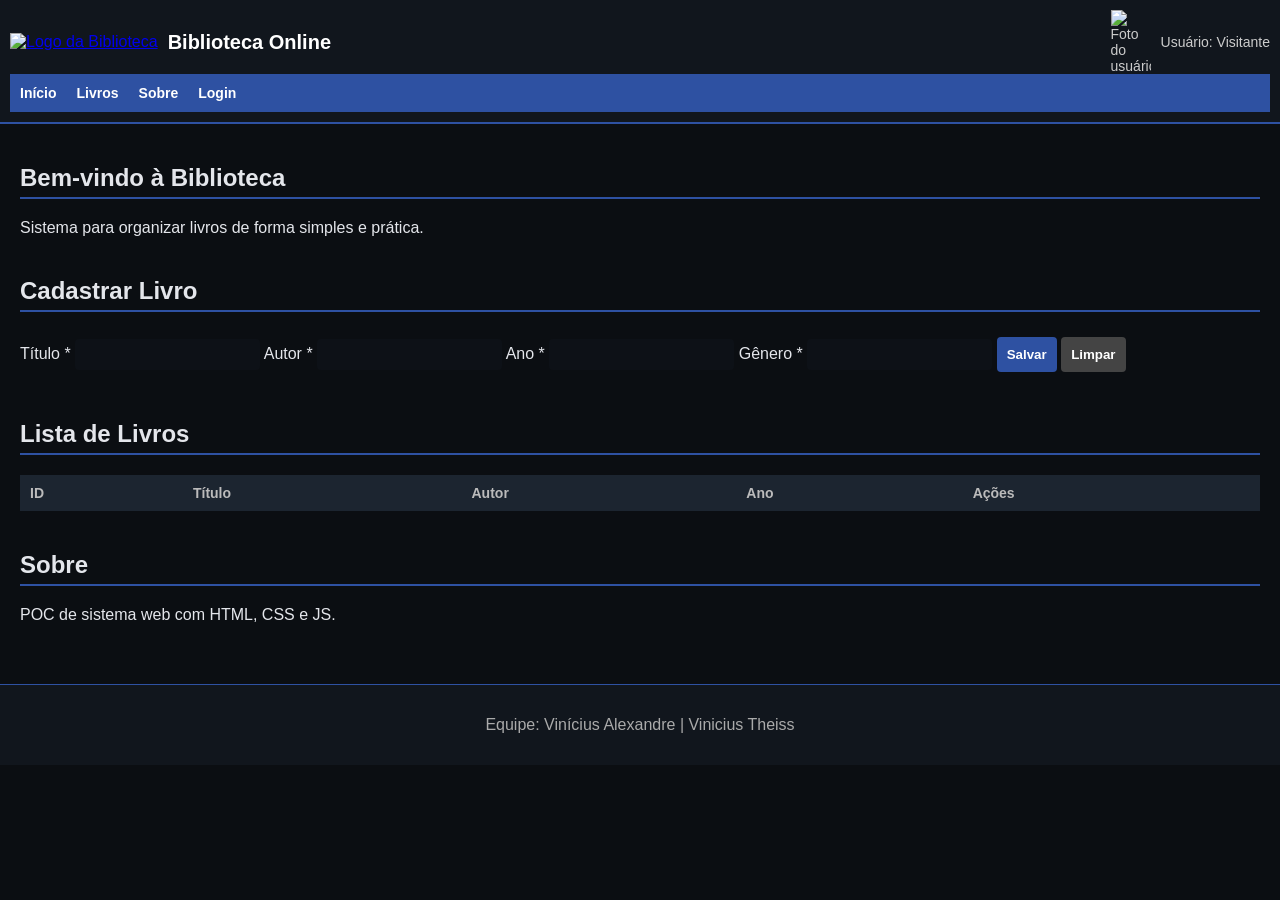
==== index.html @ e041d1b5 "Permanencia de dados do login" ====
<!DOCTYPE html>
<html lang="pt-br">

<head>

<meta charset="UTF-8">
<meta name="viewport" content="width=device-width, initial-scale=1.0">

<title>Biblioteca Online</title>

<link rel="stylesheet" href="style.css">

</head>

<body>

<header id="cabecalho"></header>

<main>

<section id="home">
<h2>Bem-vindo à Biblioteca</h2>
<p>
Sistema para organizar livros de forma simples e prática.
</p>
</section>

<section id="cadastrar">

<h2>Cadastrar Livro</h2>

<form id="formLivro">

<label for="titulo">Título *</label>
<input type="text" id="titulo" required>

<label for="autor">Autor *</label>
<input type="text" id="autor" required>

<label for="ano">Ano *</label>
<input type="number" id="ano" required>

<label for="genero">Gênero *</label>
<input type="text" id="genero" required>

<button type="submit">Salvar</button>
<button type="reset">Limpar</button>

</form>

<p id="mensagemErro"></p>

</section>

<section id="listar">
<h2>Lista de Livros</h2>

<table>
<thead>
<tr>
<th>ID</th>
<th>Título</th>
<th>Autor</th>
<th>Ano</th>
<th>Ações</th>
</tr>
</thead>

<tbody id="tabelaLivros"></tbody>

</table>

</section>

<section id="sobre">
<h2>Sobre</h2>
<p>POC de sistema web com HTML, CSS e JS.</p>
</section>

</main>

<footer>
<p>Equipe: Vinícius Alexandre | Vinicius Theiss</p>
</footer>

<script>

// HEADER
fetch('header.html')
.then(r => r.text())
.then(data => {
    document.getElementById('cabecalho').innerHTML = data;

    // só roda DEPOIS que o header foi inserido
    const usuario = sessionStorage.getItem("usuario");

    if(usuario){
        const spanUsuario = document.querySelector(".usuario span");
        if(spanUsuario){
            spanUsuario.innerText = "Usuário: " + usuario;
        }
    }
});

// CRUD + PERSISTÊNCIA JSON
let livros = JSON.parse(localStorage.getItem("livros")) || [];
let editando = null;

const form = document.getElementById("formLivro");
const tabela = document.getElementById("tabelaLivros");
const erro = document.getElementById("mensagemErro");

// SUBMIT (corrigido)
form.addEventListener("submit", function(e){
e.preventDefault();

let titulo = document.getElementById("titulo").value.trim();
let autor = document.getElementById("autor").value.trim();
let ano = document.getElementById("ano").value.trim();
let genero = document.getElementById("genero").value.trim();

if(!titulo || !autor || !ano || !genero){
erro.innerText = "Preencha todos os campos!";
return;
}

erro.innerText = "";

if(editando !== null){
livros[editando] = {titulo, autor, ano, genero};
editando = null;
}else{
livros.push({titulo, autor, ano, genero});
}

// SALVAR JSON
salvarDados();

form.reset();
renderTabela();
});

// FUNÇÃO DE SALVAR (JSON)
function salvarDados(){
localStorage.setItem("livros", JSON.stringify(livros));
}

// FUNÇÃO DE CARREGAR
function carregarDados(){
livros = JSON.parse(localStorage.getItem("livros")) || [];
}

// RENDERIZAÇÃO
function renderTabela(){
tabela.innerHTML = "";

livros.forEach((livro, index)=>{
let linha = `
<tr>
<td>${index+1}</td>
<td>${livro.titulo}</td>
<td>${livro.autor}</td>
<td>${livro.ano}</td>
<td>
<button onclick="editar(${index})">Editar</button>
<button onclick="excluir(${index})">Excluir</button>
</td>
</tr>
`;
tabela.innerHTML += linha;
});
}

// EDITAR
function editar(index){
let livro = livros[index];

document.getElementById("titulo").value = livro.titulo;
document.getElementById("autor").value = livro.autor;
document.getElementById("ano").value = livro.ano;
document.getElementById("genero").value = livro.genero;

editando = index;
window.location.href = "#cadastrar";
}

// EXCLUIR
function excluir(index){
livros.splice(index,1);
salvarDados();
renderTabela();
}

// CARREGAR AO INICIAR
carregarDados();
renderTabela();

</script>

</body>
</html>
---- style.css ----
body{
font-family: Arial, Helvetica, sans-serif;
margin:0;
background:#0b0e12;
color:#e4e6eb;
}

/* HEADER */
#cabecalho{
background:#11161d;
border-bottom:2px solid #2e51a2;
padding:10px;
}

.topo{
display:flex;
justify-content:space-between;
align-items:center;
}

.logo{
display:flex;
align-items:center;
gap:10px;
}

.logo h1{
font-size:20px;
color:#ffffff;
}

.usuario{
display:flex;
align-items:center;
gap:10px;
font-size:14px;
color:#ccc;
}

/* MENU */
.menu{
list-style:none;
display:flex;
gap:20px;
padding:10px;
margin:0;
background:#2e51a2;
}

.menu li{
position:relative;
}

.menu a{
color:white;
text-decoration:none;
font-weight:bold;
font-size:14px;
}

.menu a:hover{
text-decoration:underline;
}

/* SUBMENU */
.submenu{
display:none;
position:absolute;
background:#1c2530;
list-style:none;
padding:10px;
top:100%;
left:0;
min-width:150px;
}

.submenu li{
margin-bottom:5px;
}

.menu li:hover .submenu{
display:block;
}

/* MAIN */
main{
padding:20px;
}

/* SECTIONS */
section{
margin-bottom:40px;
}

h2{
border-bottom:2px solid #2e51a2;
padding-bottom:5px;
}

FORM 
form{
display:flex;
flex-direction:column;
max-width:300px;
background:#161b22;
padding:20px;
border-radius:8px;
}

form input{
margin-bottom:10px;
padding:8px;
border:none;
border-radius:4px;
background:#0d1117;
color:white;
}

form button{
padding:10px;
margin-top:5px;
border:none;
border-radius:4px;
cursor:pointer;
font-weight:bold;
}

form button[type="submit"]{
background:#2e51a2;
color:white;
}

form button[type="reset"]{
background:#444;
color:white;
}

/* TABELA */
table{
width:100%;
border-collapse:collapse;
margin-top:20px;
background:#11161d;
}

thead{
background:#1c2530;
}

th{
text-align:left;
padding:10px;
color:#bbb;
font-size:14px;
}

td{
padding:12px;
border-bottom:1px solid #222;
}

/* LINHAS */
tbody tr{
transition:0.2s;
}

tbody tr:hover{
background:#1c2530;
}

/* BOTÕES DA TABELA */
td button{
margin-right:5px;
padding:5px 10px;
border:none;
border-radius:4px;
cursor:pointer;
font-size:12px;
}

td button:first-child{
background:#2e51a2;
color:white;
}

td button:last-child{
background:#a22e2e;
color:white;
}

/* ERRO */
#mensagemErro{
color:#ff4d4d;
margin-top:10px;
}

/* FOOTER */
footer{
text-align:center;
padding:15px;
background:#11161d;
border-top:1px solid #2e51a2;
color:#aaa;
}

/* ================= LOGIN ================= */

#telalogin{
display:flex;
flex-direction:column;
align-items:center;
justify-content:center;
height:100vh;
background:#0b0e12;
}

#telalogin form{
background:#161b22;
padding:30px;
border-radius:10px;
width:300px;
box-shadow:0 0 10px rgba(0,0,0,0.5);
}

#telalogin h2{
margin-bottom:20px;
border:none;
}

#telalogin .inputlogin{
width:100%;
padding:10px;
margin-bottom:15px;
background:#0d1117;
border:none;
border-radius:5px;
color:white;
}

#telalogin button{
width:100%;
padding:10px;
margin-top:5px;
background:#2e51a2;
color:white;
border:none;
border-radius:5px;
cursor:pointer;
}

#telalogin a{
color:#58a6ff;
font-size:12px;
text-decoration:none;
}

#telalogin a:hover{
text-decoration:underline;
}

/* CHECKBOX */
#telalogin div{
display:flex;
align-items:center;
gap:5px;
margin-bottom:10px;
}

/* RESPONSIVO */
@media (max-width:768px){

.menu{
flex-direction:column;
}

.topo{
flex-direction:column;
align-items:flex-start;
}

table{
font-size:12px;
}

#telalogin form{
width:90%;
}

}
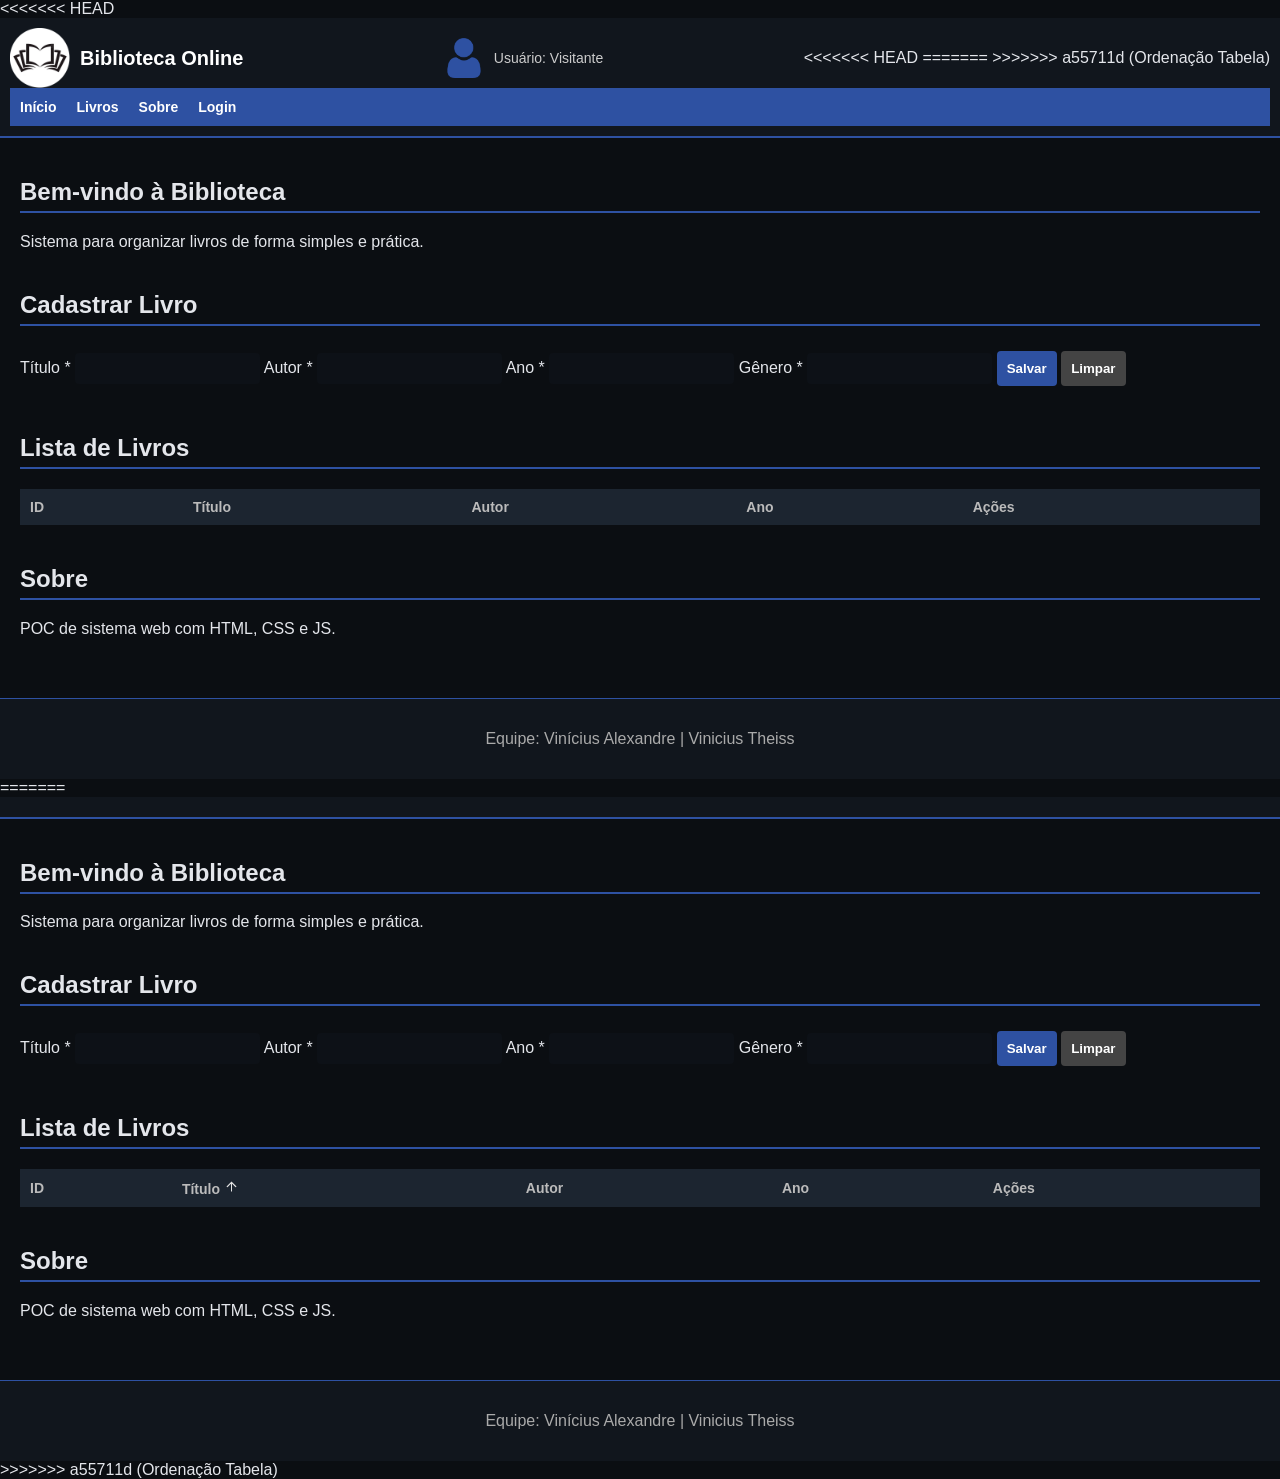
==== commit 73f656d9: "Ordenação" ====
--- a/index.html
+++ b/index.html
@@ -1,3 +1,4 @@
+<<<<<<< HEAD
 <!DOCTYPE html>
 <html lang="pt-br">
 
@@ -198,4 +199,226 @@
 </script>
 
 </body>
+=======
+<!DOCTYPE html>
+<html lang="pt-br">
+
+<head>
+
+<meta charset="UTF-8">
+<meta name="viewport" content="width=device-width, initial-scale=1.0">
+
+<title>Biblioteca Online</title>
+
+<link rel="stylesheet" href="style.css">
+
+</head>
+<script>
+let setaPraCima = true;
+
+function trocarSeta() {
+  const seta = document.getElementById("seta");
+
+  if (setaPraCima) {
+    seta.src = "cima.png";
+  } else {
+    seta.src = "baixo.png";
+  }
+
+  setaPraCima = !setaPraCima;
+}
+
+</script>
+<body>
+
+<header id="cabecalho"></header>
+
+<main>
+
+<section id="home">
+<h2>Bem-vindo à Biblioteca</h2>
+<p>
+Sistema para organizar livros de forma simples e prática.
+</p>
+</section>
+
+<section id="cadastrar">
+
+<h2>Cadastrar Livro</h2>
+
+<form id="formLivro">
+
+<label for="titulo">Título *</label>
+<input type="text" id="titulo" required>
+
+<label for="autor">Autor *</label>
+<input type="text" id="autor" required>
+
+<label for="ano">Ano *</label>
+<input type="number" id="ano" required>
+
+<label for="genero">Gênero *</label>
+<input type="text" id="genero" required>
+
+<button type="submit">Salvar</button>
+<button type="reset">Limpar</button>
+
+</form>
+
+<p id="mensagemErro"></p>
+
+</section>
+
+<section id="listar">
+<h2>Lista de Livros</h2>
+
+<table>
+<thead>
+<tr>
+<th>ID</th>
+<th onclick="trocarSeta()">
+<div class="titulo-header">
+Título
+<img id="seta" src="cima.png" width="15">
+</div>
+</th>
+<th>Autor</th>
+<th>Ano</th>
+<th>Ações</th>
+</tr>
+</thead>
+
+<tbody id="tabelaLivros"></tbody>
+
+</table>
+
+</section>
+
+<section id="sobre">
+<h2>Sobre</h2>
+<p>POC de sistema web com HTML, CSS e JS.</p>
+</section>
+
+</main>
+
+<footer>
+<p>Equipe: Vinícius Alexandre | Vinicius Theiss</p>
+</footer>
+
+<script>
+
+// HEADER
+fetch('header.html')
+.then(r => r.text())
+.then(data => {
+    document.getElementById('cabecalho').innerHTML = data;
+
+    // só roda DEPOIS que o header foi inserido
+    const usuario = sessionStorage.getItem("usuario");
+
+    if(usuario){
+        const spanUsuario = document.querySelector(".usuario span");
+        if(spanUsuario){
+            spanUsuario.innerText = "Usuário: " + usuario;
+        }
+    }
+});
+
+// CRUD + PERSISTÊNCIA JSON
+let livros = JSON.parse(localStorage.getItem("livros")) || [];
+let editando = null;
+
+const form = document.getElementById("formLivro");
+const tabela = document.getElementById("tabelaLivros");
+const erro = document.getElementById("mensagemErro");
+
+// SUBMIT (corrigido)
+form.addEventListener("submit", function(e){
+e.preventDefault();
+
+let titulo = document.getElementById("titulo").value.trim();
+let autor = document.getElementById("autor").value.trim();
+let ano = document.getElementById("ano").value.trim();
+let genero = document.getElementById("genero").value.trim();
+
+if(!titulo || !autor || !ano || !genero){
+erro.innerText = "Preencha todos os campos!";
+return;
+}
+
+erro.innerText = "";
+
+if(editando !== null){
+livros[editando] = {titulo, autor, ano, genero};
+editando = null;
+}else{
+livros.push({titulo, autor, ano, genero});
+}
+
+// SALVAR JSON
+salvarDados();
+
+form.reset();
+renderTabela();
+});
+
+// FUNÇÃO DE SALVAR (JSON)
+function salvarDados(){
+localStorage.setItem("livros", JSON.stringify(livros));
+}
+
+// FUNÇÃO DE CARREGAR
+function carregarDados(){
+livros = JSON.parse(localStorage.getItem("livros")) || [];
+}
+
+// RENDERIZAÇÃO
+function renderTabela(){
+tabela.innerHTML = "";
+
+livros.forEach((livro, index)=>{
+let linha = `
+<tr>
+<td>${index+1}</td>
+<td>${livro.titulo}</td>
+<td>${livro.autor}</td>
+<td>${livro.ano}</td>
+<td>
+<button onclick="editar(${index})">Editar</button>
+<button onclick="excluir(${index})">Excluir</button>
+</td>
+</tr>
+`;
+tabela.innerHTML += linha;
+});
+}
+
+// EDITAR
+function editar(index){
+let livro = livros[index];
+
+document.getElementById("titulo").value = livro.titulo;
+document.getElementById("autor").value = livro.autor;
+document.getElementById("ano").value = livro.ano;
+document.getElementById("genero").value = livro.genero;
+
+editando = index;
+window.location.href = "#cadastrar";
+}
+
+// EXCLUIR
+function excluir(index){
+livros.splice(index,1);
+salvarDados();
+renderTabela();
+}
+
+// CARREGAR AO INICIAR
+carregarDados();
+renderTabela();
+
+</script>
+
+</body>
+>>>>>>> a55711d (Ordenação Tabela)
 </html>
--- a/style.css
+++ b/style.css
@@ -266,7 +266,22 @@
 gap:5px;
 margin-bottom:10px;
 }
-
+<<<<<<< HEAD
+
+=======
+/* Ordenação */
+.titulo-header {
+  display: flex;
+  align-items: center;
+  gap: 5px;
+  cursor: pointer;
+}
+
+.titulo-header img {
+  width: 15px;
+  height: 15px;
+}
+>>>>>>> a55711d (Ordenação Tabela)
 /* RESPONSIVO */
 @media (max-width:768px){
 
--- a/style.css
+++ b/style.css
@@ -266,7 +266,22 @@
 gap:5px;
 margin-bottom:10px;
 }
-
+<<<<<<< HEAD
+
+=======
+/* Ordenação */
+.titulo-header {
+  display: flex;
+  align-items: center;
+  gap: 5px;
+  cursor: pointer;
+}
+
+.titulo-header img {
+  width: 15px;
+  height: 15px;
+}
+>>>>>>> a55711d (Ordenação Tabela)
 /* RESPONSIVO */
 @media (max-width:768px){
 
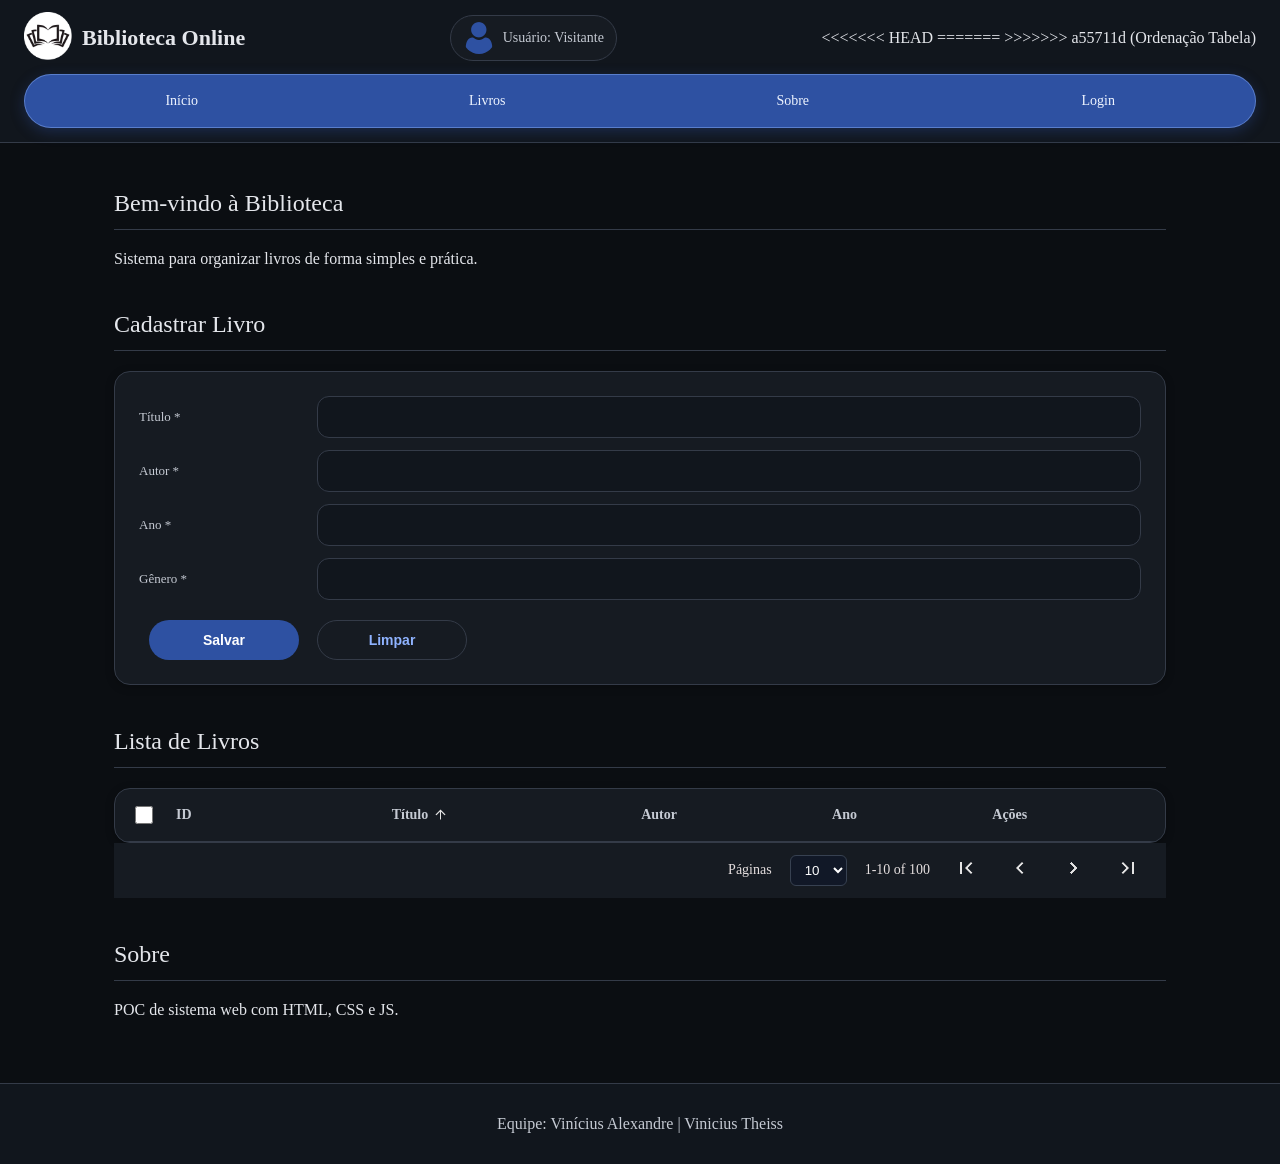
==== commit 7fee6a76: "material design tabela" ====
--- a/index.html
+++ b/index.html
@@ -1,205 +1,3 @@
-<<<<<<< HEAD
-<!DOCTYPE html>
-<html lang="pt-br">
-
-<head>
-
-<meta charset="UTF-8">
-<meta name="viewport" content="width=device-width, initial-scale=1.0">
-
-<title>Biblioteca Online</title>
-
-<link rel="stylesheet" href="style.css">
-
-</head>
-
-<body>
-
-<header id="cabecalho"></header>
-
-<main>
-
-<section id="home">
-<h2>Bem-vindo à Biblioteca</h2>
-<p>
-Sistema para organizar livros de forma simples e prática.
-</p>
-</section>
-
-<section id="cadastrar">
-
-<h2>Cadastrar Livro</h2>
-
-<form id="formLivro">
-
-<label for="titulo">Título *</label>
-<input type="text" id="titulo" required>
-
-<label for="autor">Autor *</label>
-<input type="text" id="autor" required>
-
-<label for="ano">Ano *</label>
-<input type="number" id="ano" required>
-
-<label for="genero">Gênero *</label>
-<input type="text" id="genero" required>
-
-<button type="submit">Salvar</button>
-<button type="reset">Limpar</button>
-
-</form>
-
-<p id="mensagemErro"></p>
-
-</section>
-
-<section id="listar">
-<h2>Lista de Livros</h2>
-
-<table>
-<thead>
-<tr>
-<th>ID</th>
-<th>Título</th>
-<th>Autor</th>
-<th>Ano</th>
-<th>Ações</th>
-</tr>
-</thead>
-
-<tbody id="tabelaLivros"></tbody>
-
-</table>
-
-</section>
-
-<section id="sobre">
-<h2>Sobre</h2>
-<p>POC de sistema web com HTML, CSS e JS.</p>
-</section>
-
-</main>
-
-<footer>
-<p>Equipe: Vinícius Alexandre | Vinicius Theiss</p>
-</footer>
-
-<script>
-
-// HEADER
-fetch('header.html')
-.then(r => r.text())
-.then(data => {
-    document.getElementById('cabecalho').innerHTML = data;
-
-    // só roda DEPOIS que o header foi inserido
-    const usuario = sessionStorage.getItem("usuario");
-
-    if(usuario){
-        const spanUsuario = document.querySelector(".usuario span");
-        if(spanUsuario){
-            spanUsuario.innerText = "Usuário: " + usuario;
-        }
-    }
-});
-
-// CRUD + PERSISTÊNCIA JSON
-let livros = JSON.parse(localStorage.getItem("livros")) || [];
-let editando = null;
-
-const form = document.getElementById("formLivro");
-const tabela = document.getElementById("tabelaLivros");
-const erro = document.getElementById("mensagemErro");
-
-// SUBMIT (corrigido)
-form.addEventListener("submit", function(e){
-e.preventDefault();
-
-let titulo = document.getElementById("titulo").value.trim();
-let autor = document.getElementById("autor").value.trim();
-let ano = document.getElementById("ano").value.trim();
-let genero = document.getElementById("genero").value.trim();
-
-if(!titulo || !autor || !ano || !genero){
-erro.innerText = "Preencha todos os campos!";
-return;
-}
-
-erro.innerText = "";
-
-if(editando !== null){
-livros[editando] = {titulo, autor, ano, genero};
-editando = null;
-}else{
-livros.push({titulo, autor, ano, genero});
-}
-
-// SALVAR JSON
-salvarDados();
-
-form.reset();
-renderTabela();
-});
-
-// FUNÇÃO DE SALVAR (JSON)
-function salvarDados(){
-localStorage.setItem("livros", JSON.stringify(livros));
-}
-
-// FUNÇÃO DE CARREGAR
-function carregarDados(){
-livros = JSON.parse(localStorage.getItem("livros")) || [];
-}
-
-// RENDERIZAÇÃO
-function renderTabela(){
-tabela.innerHTML = "";
-
-livros.forEach((livro, index)=>{
-let linha = `
-<tr>
-<td>${index+1}</td>
-<td>${livro.titulo}</td>
-<td>${livro.autor}</td>
-<td>${livro.ano}</td>
-<td>
-<button onclick="editar(${index})">Editar</button>
-<button onclick="excluir(${index})">Excluir</button>
-</td>
-</tr>
-`;
-tabela.innerHTML += linha;
-});
-}
-
-// EDITAR
-function editar(index){
-let livro = livros[index];
-
-document.getElementById("titulo").value = livro.titulo;
-document.getElementById("autor").value = livro.autor;
-document.getElementById("ano").value = livro.ano;
-document.getElementById("genero").value = livro.genero;
-
-editando = index;
-window.location.href = "#cadastrar";
-}
-
-// EXCLUIR
-function excluir(index){
-livros.splice(index,1);
-salvarDados();
-renderTabela();
-}
-
-// CARREGAR AO INICIAR
-carregarDados();
-renderTabela();
-
-</script>
-
-</body>
-=======
 <!DOCTYPE html>
 <html lang="pt-br">
 
@@ -275,7 +73,10 @@
 <table>
 <thead>
 <tr>
-<th>ID</th>
+<th class="coluna-id">
+  <input type="checkbox">
+  ID
+</th>
 <th onclick="trocarSeta()">
 <div class="titulo-header">
 Título
@@ -288,10 +89,26 @@
 </tr>
 </thead>
 
+
 <tbody id="tabelaLivros"></tbody>
 
 </table>
-
+<div class="paginacao">
+  <span>Páginas</span>
+
+  <select>
+    <option>10</option>
+    <option>25</option>
+    <option>75</option>
+  </select>
+
+  <span>1-10 of 100</span>
+
+  <button> <img id="flecha" src= "voltar.png" alt="Voltar"> </button>
+  <button><img id="flecha" src= "voltarflecha.png" alt="voltar flecha"> </button>
+  <button><img id="flecha" src= "avancarflecha.png" alt="avancar flecha"> </button>
+  <button><img id="imagen" src= "avancar.png" alt="Avançar"> </button>
+</div>
 </section>
 
 <section id="sobre">
@@ -379,7 +196,10 @@
 livros.forEach((livro, index)=>{
 let linha = `
 <tr>
-<td>${index+1}</td>
+  <td class="coluna-id">
+  <input type="checkbox" class="checkbox-livro">
+  ${index+1}
+</td>
 <td>${livro.titulo}</td>
 <td>${livro.autor}</td>
 <td>${livro.ano}</td>
@@ -420,5 +240,4 @@
 </script>
 
 </body>
->>>>>>> a55711d (Ordenação Tabela)
 </html>
--- a/style.css
+++ b/style.css
@@ -1,22 +1,41 @@
+
+:root{
+--fundo:#0b0e12;
+--surface:#11161d;
+--surface-container:#161b22;
+--surface-container-igh:#1f2530;
+--outline:#343b48;
+--primary:#8fb3ff;
+--primary-container:#2e51a2;
+--on-surface:#e4e6eb;
+--on-surface-variant:#c5cad3;
+--active-pill:#3d4658;
+--danger:#d85f5f;
+}
+
+*{
+box-sizing:border-box;
+}
 
 body{
-font-family: Arial, Helvetica, sans-serif;
 margin:0;
-background:#0b0e12;
-color:#e4e6eb;
+background:var(--fundo);
+color:var(--on-surface);
 }
 
 /* HEADER */
 #cabecalho{
-background:#11161d;
-border-bottom:2px solid #2e51a2;
-padding:10px;
+background:var(--surface);
+border-bottom:1px solid var(--outline);
+padding:10px 24px 14px;
 }
 
 .topo{
 display:flex;
 justify-content:space-between;
 align-items:center;
+min-height:56px;
+gap:16px;
 }
 
 .logo{
@@ -25,58 +44,118 @@
 gap:10px;
 }
 
+.logo img{
+width:48px;
+height:48px;
+object-fit:contain;
+}
+
 .logo h1{
-font-size:20px;
-color:#ffffff;
+font-size:22px;
+line-height:1.2;
+color:var(--on-surface);
+margin:0;
+font-weight:700;
 }
 
 .usuario{
 display:flex;
 align-items:center;
-gap:10px;
+gap:8px;
 font-size:14px;
-color:#ccc;
+color:var(--on-surface-variant);
+background:var(--surface-container);
+border:1px solid var(--outline);
+padding:6px 12px;
+border-radius:999px;
+}
+
+.usuario img{
+width:32px;
+height:32px;
+border-radius:50%;
+object-fit:cover;
 }
 
 /* MENU */
+nav{
+display:flex;
+justify-content:center;
+margin-top:8px;
+width:100%;
+}
+
 .menu{
 list-style:none;
 display:flex;
-gap:20px;
-padding:10px;
+gap:4px;
+padding:6px;
 margin:0;
-background:#2e51a2;
-}
-
-.menu li{
+background:var(--primary-container);
+border-radius:999px;
+width:100%;
+max-width:100%;
+border:1px solid rgba(143,179,255,0.45);
+box-shadow:0 4px 14px rgba(46,81,162,0.35);
+}
+
+.menu > li{
 position:relative;
+flex:1;
 }
 
 .menu a{
-color:white;
+color:#eef4ff;
 text-decoration:none;
-font-weight:bold;
+font-weight:500;
 font-size:14px;
+line-height:20px;
+display:flex;
+align-items:center;
+justify-content:center;
+gap:8px;
+min-height:40px;
+padding:10px 18px;
+border-radius:999px;
+transition:0.2s;
+width:100%;
 }
 
 .menu a:hover{
-text-decoration:underline;
-}
+background:rgba(255,255,255,0.14);
+color:#ffffff;
+text-decoration:none;
+}
+
+.menu a.ativo{
+background:rgba(255,255,255,0.22);
+color:#ffffff;
+box-shadow:inset 0 0 0 1px rgba(255,255,255,0.16);
+}
+
 
 /* SUBMENU */
 .submenu{
 display:none;
 position:absolute;
-background:#1c2530;
+background:var(--surface-container-high);
 list-style:none;
-padding:10px;
-top:100%;
+padding:8px;
+top:calc(100% + 8px);
 left:0;
-min-width:150px;
+min-width:190px;
+border-radius:12px;
+z-index:2;
+border:1px solid var(--outline);
+box-shadow:0 8px 24px rgba(0,0,0,0.35);
 }
 
 .submenu li{
-margin-bottom:5px;
+margin-bottom:2px;
+}
+
+.submenu li:last-child{
+margin-bottom:0;
 }
 
 .menu li:hover .submenu{
@@ -85,7 +164,9 @@
 
 /* MAIN */
 main{
-padding:20px;
+padding:24px;
+max-width:1100px;
+margin:0 auto;
 }
 
 /* SECTIONS */
@@ -94,104 +175,185 @@
 }
 
 h2{
-border-bottom:2px solid #2e51a2;
-padding-bottom:5px;
-}
-
-FORM 
+border-bottom:1px solid var(--outline);
+padding-bottom:10px;
+font-size:24px;
+line-height:32px;
+font-weight:500;
+color:var(--on-surface);
+}
+
+/* FORM */
 form{
 display:flex;
 flex-direction:column;
-max-width:300px;
-background:#161b22;
-padding:20px;
-border-radius:8px;
+max-width:420px;
+background:var(--surface-container);
+padding:24px;
+border-radius:16px;
+border:1px solid var(--outline);
+box-shadow:0 2px 8px rgba(0,0,0,0.25);
+gap:6px;
+}
+
+form label{
+font-size:13px;
+font-weight:500;
+color:var(--on-surface-variant);
+margin-top:6px;
 }
 
 form input{
 margin-bottom:10px;
-padding:8px;
+padding:12px 14px;
+border:1px solid var(--outline);
+border-radius:12px;
+background:var(--surface);
+color:var(--on-surface);
+font-size:14px;
+outline:none;
+transition:0.2s;
+}
+
+form input:focus{
+border-color:var(--primary);
+box-shadow:0 0 0 2px rgba(143,179,255,0.18);
+}
+
+form button{
+padding:10px 20px;
+margin-top:8px;
 border:none;
-border-radius:4px;
-background:#0d1117;
+border-radius:999px;
+cursor:pointer;
+font-weight:700;
+font-size:14px;
+min-height:40px;
+transition:0.2s;
+}
+
+form button[type="submit"]{
+background:var(--primary-container);
 color:white;
 }
 
-form button{
-padding:10px;
-margin-top:5px;
-border:none;
-border-radius:4px;
-cursor:pointer;
-font-weight:bold;
-}
-
-form button[type="submit"]{
-background:#2e51a2;
-color:white;
-}
-
 form button[type="reset"]{
-background:#444;
-color:white;
+background:transparent;
+color:var(--primary);
+border:1px solid var(--outline);
+}
+
+form button:hover{
+filter:brightness(1.12);
+}
+
+#formLivro{
+display:grid;
+grid-template-columns:160px 1fr;
+align-items:center;
+column-gap:18px;
+row-gap:12px;
+width:100%;
+max-width:none;
+}
+
+#formLivro label{
+margin-top:0;
+}
+
+#formLivro input{
+margin-bottom:0;
+}
+
+#formLivro button[type="submit"]{
+grid-column:1;
+justify-self:end;
+width:150px;
+}
+
+#formLivro button[type="reset"]{
+grid-column:2;
+justify-self:start;
+width:150px;
 }
 
 /* TABELA */
 table{
 width:100%;
-border-collapse:collapse;
+border-collapse:separate;
+border-spacing:0;
 margin-top:20px;
-background:#11161d;
+background:var(--surface-container);
+border:1px solid var(--outline);
+border-radius:16px;
+overflow:hidden;
+box-shadow:0 2px 8px rgba(0,0,0,0.25);
 }
 
 thead{
-background:#1c2530;
+background:var(--surface-container-high);
 }
 
 th{
 text-align:left;
-padding:10px;
-color:#bbb;
+padding:14px 16px;
+color:var(--on-surface-variant);
 font-size:14px;
+font-weight:700;
+border-bottom:1px solid var(--outline);
 }
 
 td{
-padding:12px;
-border-bottom:1px solid #222;
+padding:14px 16px;
+border-bottom:1px solid var(--outline);
+color:var(--on-surface);
+font-size:14px;
+vertical-align:middle;
+}
+
+tbody tr:last-child td{
+border-bottom:none;
 }
 
 /* LINHAS */
 tbody tr{
-transition:0.2s;
+transition:background 0.2s;
 }
 
 tbody tr:hover{
-background:#1c2530;
+background:var(--surface-container-high);
 }
 
 /* BOTÕES DA TABELA */
 td button{
 margin-right:5px;
-padding:5px 10px;
+padding:8px 14px;
 border:none;
-border-radius:4px;
+border-radius:999px;
 cursor:pointer;
 font-size:12px;
+font-weight:700;
+transition:0.2s;
 }
 
 td button:first-child{
-background:#2e51a2;
+background:var(--primary-container);
 color:white;
 }
 
 td button:last-child{
-background:#a22e2e;
-color:white;
+background:transparent;
+color:var(--danger);
+border:1px solid rgba(216,95,95,0.55);
+}
+
+td button:hover{
+filter:brightness(1.12);
 }
 
 /* ERRO */
 #mensagemErro{
-color:#ff4d4d;
+color:#ffb4ab;
 margin-top:10px;
 }
 
@@ -199,9 +361,9 @@
 footer{
 text-align:center;
 padding:15px;
-background:#11161d;
-border-top:1px solid #2e51a2;
-color:#aaa;
+background:var(--surface);
+border-top:1px solid var(--outline);
+color:var(--on-surface-variant);
 }
 
 /* ================= LOGIN ================= */
@@ -212,15 +374,15 @@
 align-items:center;
 justify-content:center;
 height:100vh;
-background:#0b0e12;
+background:var(--fundo);
 }
 
 #telalogin form{
-background:#161b22;
+background:var(--surface-container);
 padding:30px;
-border-radius:10px;
+border-radius:16px;
 width:300px;
-box-shadow:0 0 10px rgba(0,0,0,0.5);
+box-shadow:0 2px 8px rgba(0,0,0,0.25);
 }
 
 #telalogin h2{
@@ -232,25 +394,25 @@
 width:100%;
 padding:10px;
 margin-bottom:15px;
-background:#0d1117;
-border:none;
-border-radius:5px;
-color:white;
+background:var(--surface);
+border:1px solid var(--outline);
+border-radius:12px;
+color:var(--on-surface);
 }
 
 #telalogin button{
 width:100%;
 padding:10px;
 margin-top:5px;
-background:#2e51a2;
-color:white;
+background:var(--primary-container);
+color:var(--surface-container-high);
 border:none;
-border-radius:5px;
+border-radius:999px;
 cursor:pointer;
 }
 
 #telalogin a{
-color:#58a6ff;
+color:var(--primary);
 font-size:12px;
 text-decoration:none;
 }
@@ -266,9 +428,6 @@
 gap:5px;
 margin-bottom:10px;
 }
-<<<<<<< HEAD
-
-=======
 /* Ordenação */
 .titulo-header {
   display: flex;
@@ -281,12 +440,74 @@
   width: 15px;
   height: 15px;
 }
->>>>>>> a55711d (Ordenação Tabela)
+/* Paginação */
+.paginacao {
+  display: flex;
+  justify-content: flex-end;
+  align-items: center;
+  gap: 18px;
+  padding: 12px 20px;
+  background:var(--surface-container);
+  color: #e5dfdf;
+  font-size: 14px;
+}
+
+.paginacao select {
+  background-color: #111827;
+  color: white;
+  border: 1px solid #374151;
+  padding: 6px 10px;
+  border-radius: 6px;
+}
+.paginacao select:focus {
+  outline: none;
+}
+
+.paginacao button {
+  border: none;
+  background: transparent;
+  font-size: 18px;
+  cursor: pointer;
+  color: #333;
+}
+
+.paginacao button:hover {
+  color: #2f55aa;
+}
+
+/* Checkbox */
+.checkbox-livro {
+  width: 18px;
+  height: 18px;
+  accent-color: #3b82f6;
+  cursor: pointer;
+}
+.coluna-id{
+display:flex;
+align-items:center;
+gap:20px;
+}
+input[type="checkbox"]{
+width:18px;
+height:18px;
+cursor:pointer;
+accent-color:#3b82f6;
+}
 /* RESPONSIVO */
 @media (max-width:768px){
 
 .menu{
 flex-direction:column;
+width:100%;
+border-radius:24px;
+}
+
+nav{
+width:100%;
+}
+
+.menu a{
+width:100%;
 }
 
 .topo{
@@ -298,6 +519,17 @@
 font-size:12px;
 }
 
+#formLivro{
+grid-template-columns:1fr;
+}
+
+#formLivro button[type="submit"],
+#formLivro button[type="reset"]{
+grid-column:auto;
+justify-self:stretch;
+width:100%;
+}
+
 #telalogin form{
 width:90%;
 }
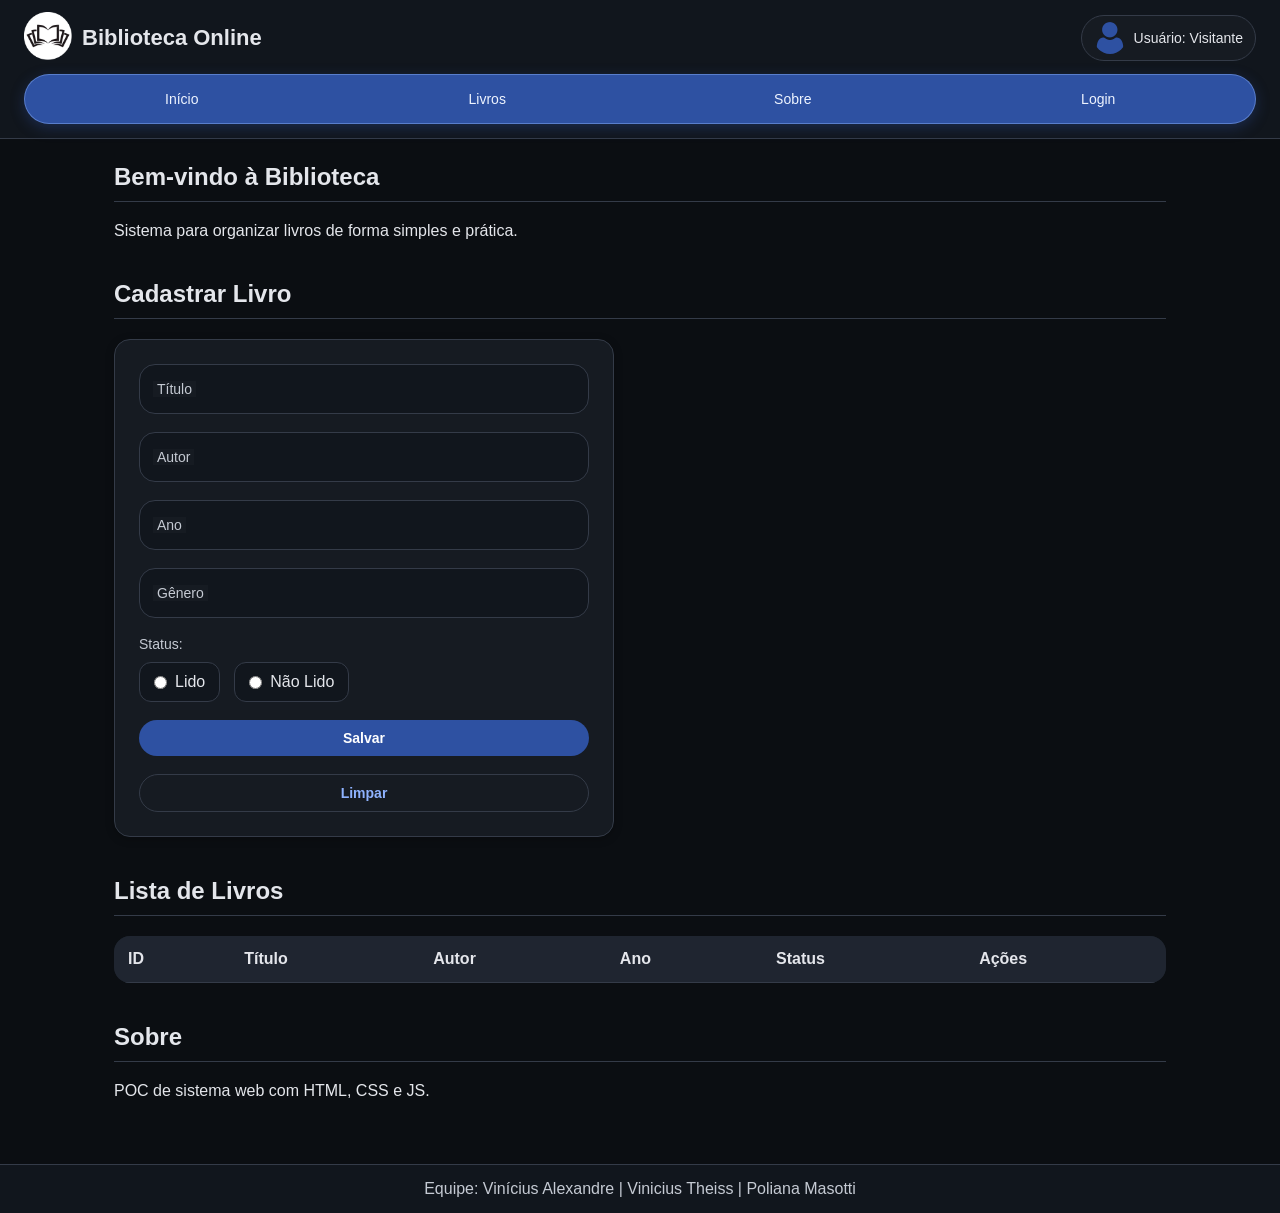
==== commit 5f35d2e8: "mudanças forms" ====
--- a/index.html
+++ b/index.html
@@ -11,22 +11,7 @@
 <link rel="stylesheet" href="style.css">
 
 </head>
-<script>
-let setaPraCima = true;
-
-function trocarSeta() {
-  const seta = document.getElementById("seta");
-
-  if (setaPraCima) {
-    seta.src = "cima.png";
-  } else {
-    seta.src = "baixo.png";
-  }
-
-  setaPraCima = !setaPraCima;
-}
-
-</script>
+
 <body>
 
 <header id="cabecalho"></header>
@@ -34,10 +19,13 @@
 <main>
 
 <section id="home">
+
 <h2>Bem-vindo à Biblioteca</h2>
+
 <p>
 Sistema para organizar livros de forma simples e prática.
 </p>
+
 </section>
 
 <section id="cadastrar">
@@ -46,20 +34,121 @@
 
 <form id="formLivro">
 
-<label for="titulo">Título *</label>
-<input type="text" id="titulo" required>
-
-<label for="autor">Autor *</label>
-<input type="text" id="autor" required>
-
-<label for="ano">Ano *</label>
-<input type="number" id="ano" required>
-
-<label for="genero">Gênero *</label>
-<input type="text" id="genero" required>
-
-<button type="submit">Salvar</button>
-<button type="reset">Limpar</button>
+<!-- TÍTULO -->
+
+<div class="textfield">
+
+<input
+type="text"
+id="titulo"
+required
+placeholder=" "
+>
+
+<label for="titulo">
+Título
+</label>
+
+</div>
+
+<!-- AUTOR -->
+
+<div class="textfield">
+
+<input
+type="text"
+id="autor"
+required
+placeholder=" "
+>
+
+<label for="autor">
+Autor
+</label>
+
+</div>
+
+<!-- ANO -->
+
+<div class="textfield">
+
+<input
+type="number"
+id="ano"
+required
+placeholder=" "
+>
+
+<label for="ano">
+Ano
+</label>
+
+</div>
+
+<!-- GÊNERO -->
+
+<div class="textfield">
+
+<input
+type="text"
+id="genero"
+required
+placeholder=" "
+>
+
+<label for="genero">
+Gênero
+</label>
+
+</div>
+
+<!-- STATUS -->
+
+<div class="status-container">
+
+<label class="status-label">
+Status:
+</label>
+
+<div class="radio-group">
+
+<label class="radio-option">
+
+<input
+type="radio"
+name="status"
+value="Lido"
+required
+>
+
+<span>Lido</span>
+
+</label>
+
+<label class="radio-option">
+
+<input
+type="radio"
+name="status"
+value="Não Lido"
+required
+>
+
+<span>Não Lido</span>
+
+</label>
+
+</div>
+
+</div>
+
+<button type="submit">
+Salvar
+</button>
+
+<button type="reset">
+Limpar
+</button>
 
 </form>
 
@@ -68,173 +157,263 @@
 </section>
 
 <section id="listar">
+
 <h2>Lista de Livros</h2>
 
 <table>
+
 <thead>
+
 <tr>
-<th class="coluna-id">
-  <input type="checkbox">
-  ID
-</th>
-<th onclick="trocarSeta()">
-<div class="titulo-header">
-Título
-<img id="seta" src="cima.png" width="15">
-</div>
-</th>
+
+<th>ID</th>
+<th>Título</th>
 <th>Autor</th>
 <th>Ano</th>
+<th>Status</th>
 <th>Ações</th>
+
 </tr>
+
 </thead>
 
-
 <tbody id="tabelaLivros"></tbody>
 
 </table>
-<div class="paginacao">
-  <span>Páginas</span>
-
-  <select>
-    <option>10</option>
-    <option>25</option>
-    <option>75</option>
-  </select>
-
-  <span>1-10 of 100</span>
-
-  <button> <img id="flecha" src= "voltar.png" alt="Voltar"> </button>
-  <button><img id="flecha" src= "voltarflecha.png" alt="voltar flecha"> </button>
-  <button><img id="flecha" src= "avancarflecha.png" alt="avancar flecha"> </button>
-  <button><img id="imagen" src= "avancar.png" alt="Avançar"> </button>
-</div>
+
 </section>
 
 <section id="sobre">
+
 <h2>Sobre</h2>
-<p>POC de sistema web com HTML, CSS e JS.</p>
+
+<p>
+POC de sistema web com HTML, CSS e JS.
+</p>
+
 </section>
 
 </main>
 
 <footer>
-<p>Equipe: Vinícius Alexandre | Vinicius Theiss</p>
+
+<p>
+Equipe: Vinícius Alexandre | Vinicius Theiss | Poliana Masotti
+</p>
+
 </footer>
 
 <script>
 
 // HEADER
+
 fetch('header.html')
+
 .then(r => r.text())
+
 .then(data => {
-    document.getElementById('cabecalho').innerHTML = data;
-
-    // só roda DEPOIS que o header foi inserido
-    const usuario = sessionStorage.getItem("usuario");
-
-    if(usuario){
-        const spanUsuario = document.querySelector(".usuario span");
-        if(spanUsuario){
-            spanUsuario.innerText = "Usuário: " + usuario;
-        }
-    }
+
+document.getElementById('cabecalho').innerHTML = data;
+
+const usuario = sessionStorage.getItem("usuario");
+
+if(usuario){
+
+const spanUsuario = document.querySelector(".usuario span");
+
+if(spanUsuario){
+
+spanUsuario.innerText = "Usuário: " + usuario;
+
+}
+
+}
+
 });
 
-// CRUD + PERSISTÊNCIA JSON
+// CRUD
+
 let livros = JSON.parse(localStorage.getItem("livros")) || [];
+
 let editando = null;
 
 const form = document.getElementById("formLivro");
+
 const tabela = document.getElementById("tabelaLivros");
+
 const erro = document.getElementById("mensagemErro");
 
-// SUBMIT (corrigido)
+// SUBMIT
+
 form.addEventListener("submit", function(e){
+
 e.preventDefault();
 
 let titulo = document.getElementById("titulo").value.trim();
+
 let autor = document.getElementById("autor").value.trim();
+
 let ano = document.getElementById("ano").value.trim();
+
 let genero = document.getElementById("genero").value.trim();
 
-if(!titulo || !autor || !ano || !genero){
+let status = document.querySelector(
+'input[name="status"]:checked'
+)?.value;
+
+if(!titulo || !autor || !ano || !genero || !status){
+
 erro.innerText = "Preencha todos os campos!";
+
 return;
+
 }
 
 erro.innerText = "";
 
 if(editando !== null){
-livros[editando] = {titulo, autor, ano, genero};
+
+livros[editando] = {
+
+titulo,
+autor,
+ano,
+genero,
+status
+
+};
+
 editando = null;
+
 }else{
-livros.push({titulo, autor, ano, genero});
-}
+
+livros.push({
+
+titulo,
+autor,
+ano,
+genero,
+status
+
+});
+
+}
+
+// SALVAR
+
+salvarDados();
+
+form.reset();
+
+renderTabela();
+
+});
 
 // SALVAR JSON
+
+function salvarDados(){
+
+localStorage.setItem(
+"livros",
+JSON.stringify(livros)
+);
+
+}
+
+// CARREGAR
+
+function carregarDados(){
+
+livros = JSON.parse(
+localStorage.getItem("livros")
+) || [];
+
+}
+
+// RENDER
+
+function renderTabela(){
+
+tabela.innerHTML = "";
+
+livros.forEach((livro, index)=>{
+
+let linha = `
+
+<tr>
+
+<td>${index+1}</td>
+
+<td>${livro.titulo}</td>
+
+<td>${livro.autor}</td>
+
+<td>${livro.ano}</td>
+
+<td>${livro.status}</td>
+
+<td>
+
+<button onclick="editar(${index})">
+Editar
+</button>
+
+<button onclick="excluir(${index})">
+Excluir
+</button>
+
+</td>
+
+</tr>
+
+`;
+
+tabela.innerHTML += linha;
+
+});
+
+}
+
+// EDITAR
+
+function editar(index){
+
+let livro = livros[index];
+
+document.getElementById("titulo").value = livro.titulo;
+
+document.getElementById("autor").value = livro.autor;
+
+document.getElementById("ano").value = livro.ano;
+
+document.getElementById("genero").value = livro.genero;
+
+document.querySelector(
+`input[name="status"][value="${livro.status}"]`
+).checked = true;
+
+editando = index;
+
+window.location.href = "#cadastrar";
+
+}
+
+// EXCLUIR
+
+function excluir(index){
+
+livros.splice(index,1);
+
 salvarDados();
 
-form.reset();
 renderTabela();
-});
-
-// FUNÇÃO DE SALVAR (JSON)
-function salvarDados(){
-localStorage.setItem("livros", JSON.stringify(livros));
-}
-
-// FUNÇÃO DE CARREGAR
-function carregarDados(){
-livros = JSON.parse(localStorage.getItem("livros")) || [];
-}
-
-// RENDERIZAÇÃO
-function renderTabela(){
-tabela.innerHTML = "";
-
-livros.forEach((livro, index)=>{
-let linha = `
-<tr>
-  <td class="coluna-id">
-  <input type="checkbox" class="checkbox-livro">
-  ${index+1}
-</td>
-<td>${livro.titulo}</td>
-<td>${livro.autor}</td>
-<td>${livro.ano}</td>
-<td>
-<button onclick="editar(${index})">Editar</button>
-<button onclick="excluir(${index})">Excluir</button>
-</td>
-</tr>
-`;
-tabela.innerHTML += linha;
-});
-}
-
-// EDITAR
-function editar(index){
-let livro = livros[index];
-
-document.getElementById("titulo").value = livro.titulo;
-document.getElementById("autor").value = livro.autor;
-document.getElementById("ano").value = livro.ano;
-document.getElementById("genero").value = livro.genero;
-
-editando = index;
-window.location.href = "#cadastrar";
-}
-
-// EXCLUIR
-function excluir(index){
-livros.splice(index,1);
-salvarDados();
-renderTabela();
-}
-
-// CARREGAR AO INICIAR
+
+}
+
+// INICIAR
+
 carregarDados();
+
 renderTabela();
 
 </script>
--- a/style.css
+++ b/style.css
@@ -1,9 +1,9 @@
-
 :root{
+
 --fundo:#0b0e12;
 --surface:#11161d;
 --surface-container:#161b22;
---surface-container-igh:#1f2530;
+--surface-container-high:#1f2530;
 --outline:#343b48;
 --primary:#8fb3ff;
 --primary-container:#2e51a2;
@@ -11,19 +11,23 @@
 --on-surface-variant:#c5cad3;
 --active-pill:#3d4658;
 --danger:#d85f5f;
+
 }
 
 *{
+margin:0;
+padding:0;
 box-sizing:border-box;
 }
 
 body{
-margin:0;
 background:var(--fundo);
 color:var(--on-surface);
+font-family:Arial, Helvetica, sans-serif;
 }
 
 /* HEADER */
+
 #cabecalho{
 background:var(--surface);
 border-bottom:1px solid var(--outline);
@@ -53,8 +57,6 @@
 .logo h1{
 font-size:22px;
 line-height:1.2;
-color:var(--on-surface);
-margin:0;
 font-weight:700;
 }
 
@@ -63,7 +65,6 @@
 align-items:center;
 gap:8px;
 font-size:14px;
-color:var(--on-surface-variant);
 background:var(--surface-container);
 border:1px solid var(--outline);
 padding:6px 12px;
@@ -78,6 +79,7 @@
 }
 
 /* MENU */
+
 nav{
 display:flex;
 justify-content:center;
@@ -90,11 +92,9 @@
 display:flex;
 gap:4px;
 padding:6px;
-margin:0;
 background:var(--primary-container);
 border-radius:999px;
 width:100%;
-max-width:100%;
 border:1px solid rgba(143,179,255,0.45);
 box-shadow:0 4px 14px rgba(46,81,162,0.35);
 }
@@ -109,67 +109,110 @@
 text-decoration:none;
 font-weight:500;
 font-size:14px;
-line-height:20px;
 display:flex;
 align-items:center;
 justify-content:center;
-gap:8px;
-min-height:40px;
 padding:10px 18px;
 border-radius:999px;
 transition:0.2s;
-width:100%;
 }
 
 .menu a:hover{
 background:rgba(255,255,255,0.14);
-color:#ffffff;
-text-decoration:none;
-}
-
-.menu a.ativo{
-background:rgba(255,255,255,0.22);
-color:#ffffff;
-box-shadow:inset 0 0 0 1px rgba(255,255,255,0.16);
-}
-
-
-/* SUBMENU */
+}
+
+/* DROPDOWN */
+
+.dropdown{
+position:relative;
+}
+
 .submenu{
-display:none;
+
 position:absolute;
+
+top:100%;
+
+left:0;
+
+width:100%;
+
+list-style:none;
+
+background:var(--surface-container);
+
+border:1px solid var(--outline);
+
+border-radius:14px;
+
+padding:6px;
+
+z-index:10;
+
+box-shadow:0 8px 24px rgba(0,0,0,0.35);
+
+margin-top:4px;
+
+opacity:0;
+
+visibility:hidden;
+
+transform:translateY(-6px);
+
+transition:
+opacity 0.2s ease,
+transform 0.2s ease,
+visibility 0s linear 0.5s;
+}
+
+.submenu li{
+width:100%;
+}
+
+.submenu a{
+
+display:flex;
+
+align-items:center;
+
+justify-content:center;
+
+width:100%;
+
+padding:12px 14px;
+
+border-radius:10px;
+
+text-align:center;
+
+color:var(--on-surface);
+
+transition:0.2s;
+}
+
+.submenu a:hover{
 background:var(--surface-container-high);
-list-style:none;
-padding:8px;
-top:calc(100% + 8px);
-left:0;
-min-width:190px;
-border-radius:12px;
-z-index:2;
-border:1px solid var(--outline);
-box-shadow:0 8px 24px rgba(0,0,0,0.35);
-}
-
-.submenu li{
-margin-bottom:2px;
-}
-
-.submenu li:last-child{
-margin-bottom:0;
-}
-
-.menu li:hover .submenu{
-display:block;
+}
+
+.dropdown:hover .submenu{
+
+opacity:1;
+
+visibility:visible;
+
+transform:translateY(0);
+
+transition-delay:0s;
 }
 
 /* MAIN */
+
 main{
 padding:24px;
 max-width:1100px;
 margin:0 auto;
 }
 
-/* SECTIONS */
 section{
 margin-bottom:40px;
 }
@@ -178,153 +221,218 @@
 border-bottom:1px solid var(--outline);
 padding-bottom:10px;
 font-size:24px;
-line-height:32px;
-font-weight:500;
+margin-bottom:20px;
+}
+
+/* FORM */
+
+#formLivro{
+
+display:flex;
+
+flex-direction:column;
+
+gap:18px;
+
+max-width:500px;
+
+background:var(--surface-container);
+
+padding:24px;
+
+border-radius:16px;
+
+border:1px solid var(--outline);
+
+box-shadow:0 2px 8px rgba(0,0,0,0.25);
+}
+
+/* FLOATING LABEL */
+
+.textfield{
+position:relative;
+width:100%;
+}
+
+.textfield input{
+
+width:100%;
+
+padding:18px 14px 14px;
+
+border:1px solid var(--outline);
+
+border-radius:16px;
+
+background:var(--surface);
+
 color:var(--on-surface);
-}
-
-/* FORM */
-form{
-display:flex;
+
+font-size:14px;
+
+outline:none;
+
+transition:0.2s;
+}
+
+.textfield input:focus{
+
+border-color:var(--primary);
+
+box-shadow:0 4px 8px rgba(143,179,255,0.12);
+}
+
+.textfield label{
+
+position:absolute;
+
+left:14px;
+
+top:50%;
+
+transform:translateY(-50%);
+
+padding:0 4px;
+
+font-size:14px;
+
+color:var(--on-surface-variant);
+
+background:var(--surface-container);
+
+pointer-events:none;
+
+transition:0.2s ease;
+}
+
+.textfield input:focus + label,
+.textfield input:not(:placeholder-shown) + label{
+
+top:0;
+
+transform:translateY(-50%);
+
+font-size:12px;
+
+color:var(--primary);
+}
+
+/* STATUS */
+
+.status-container{
+
+display:flex;
+
 flex-direction:column;
-max-width:420px;
-background:var(--surface-container);
-padding:24px;
-border-radius:16px;
-border:1px solid var(--outline);
-box-shadow:0 2px 8px rgba(0,0,0,0.25);
-gap:6px;
-}
-
-form label{
-font-size:13px;
-font-weight:500;
+
+gap:10px;
+}
+
+.status-label{
+
+font-size:14px;
+
 color:var(--on-surface-variant);
-margin-top:6px;
-}
-
-form input{
-margin-bottom:10px;
-padding:12px 14px;
-border:1px solid var(--outline);
+}
+
+.radio-group{
+
+display:flex;
+
+gap:14px;
+}
+
+.radio-option{
+
+display:flex;
+
+align-items:center;
+
+gap:8px;
+
+padding:10px 14px;
+
+background:var(--surface);
+
+border:1px solid var(--outline);
+
 border-radius:12px;
-background:var(--surface);
-color:var(--on-surface);
-font-size:14px;
-outline:none;
+
+cursor:pointer;
+
 transition:0.2s;
 }
 
-form input:focus{
+.radio-option:hover{
 border-color:var(--primary);
-box-shadow:0 0 0 2px rgba(143,179,255,0.18);
-}
-
-form button{
+}
+
+.radio-option input{
+accent-color:var(--primary);
+cursor:pointer;
+}
+
+/* BOTÕES */
+
+#formLivro button{
+
 padding:10px 20px;
-margin-top:8px;
+
 border:none;
+
 border-radius:999px;
+
 cursor:pointer;
+
 font-weight:700;
-font-size:14px;
-min-height:40px;
+
+font-size:14px;
+
 transition:0.2s;
 }
 
-form button[type="submit"]{
+#formLivro button[type="submit"]{
 background:var(--primary-container);
 color:white;
 }
 
-form button[type="reset"]{
+#formLivro button[type="reset"]{
 background:transparent;
 color:var(--primary);
 border:1px solid var(--outline);
 }
 
-form button:hover{
+#formLivro button:hover{
 filter:brightness(1.12);
 }
 
-#formLivro{
-display:grid;
-grid-template-columns:160px 1fr;
-align-items:center;
-column-gap:18px;
-row-gap:12px;
-width:100%;
-max-width:none;
-}
-
-#formLivro label{
-margin-top:0;
-}
-
-#formLivro input{
-margin-bottom:0;
-}
-
-#formLivro button[type="submit"]{
-grid-column:1;
-justify-self:end;
-width:150px;
-}
-
-#formLivro button[type="reset"]{
-grid-column:2;
-justify-self:start;
-width:150px;
-}
-
 /* TABELA */
+
 table{
 width:100%;
-border-collapse:separate;
-border-spacing:0;
+border-collapse:collapse;
 margin-top:20px;
 background:var(--surface-container);
-border:1px solid var(--outline);
 border-radius:16px;
 overflow:hidden;
-box-shadow:0 2px 8px rgba(0,0,0,0.25);
 }
 
 thead{
 background:var(--surface-container-high);
 }
 
-th{
+th, td{
+padding:14px;
 text-align:left;
-padding:14px 16px;
-color:var(--on-surface-variant);
-font-size:14px;
-font-weight:700;
 border-bottom:1px solid var(--outline);
-}
-
-td{
-padding:14px 16px;
-border-bottom:1px solid var(--outline);
-color:var(--on-surface);
-font-size:14px;
-vertical-align:middle;
-}
-
-tbody tr:last-child td{
-border-bottom:none;
-}
-
-/* LINHAS */
-tbody tr{
-transition:background 0.2s;
 }
 
 tbody tr:hover{
 background:var(--surface-container-high);
 }
 
-/* BOTÕES DA TABELA */
+/* BOTÕES TABELA */
+
 td button{
 margin-right:5px;
 padding:8px 14px;
@@ -333,7 +441,6 @@
 cursor:pointer;
 font-size:12px;
 font-weight:700;
-transition:0.2s;
 }
 
 td button:first-child{
@@ -347,17 +454,15 @@
 border:1px solid rgba(216,95,95,0.55);
 }
 
-td button:hover{
-filter:brightness(1.12);
-}
-
 /* ERRO */
+
 #mensagemErro{
 color:#ffb4ab;
 margin-top:10px;
 }
 
 /* FOOTER */
+
 footer{
 text-align:center;
 padding:15px;
@@ -366,148 +471,13 @@
 color:var(--on-surface-variant);
 }
 
-/* ================= LOGIN ================= */
-
-#telalogin{
-display:flex;
-flex-direction:column;
-align-items:center;
-justify-content:center;
-height:100vh;
-background:var(--fundo);
-}
-
-#telalogin form{
-background:var(--surface-container);
-padding:30px;
-border-radius:16px;
-width:300px;
-box-shadow:0 2px 8px rgba(0,0,0,0.25);
-}
-
-#telalogin h2{
-margin-bottom:20px;
-border:none;
-}
-
-#telalogin .inputlogin{
-width:100%;
-padding:10px;
-margin-bottom:15px;
-background:var(--surface);
-border:1px solid var(--outline);
-border-radius:12px;
-color:var(--on-surface);
-}
-
-#telalogin button{
-width:100%;
-padding:10px;
-margin-top:5px;
-background:var(--primary-container);
-color:var(--surface-container-high);
-border:none;
-border-radius:999px;
-cursor:pointer;
-}
-
-#telalogin a{
-color:var(--primary);
-font-size:12px;
-text-decoration:none;
-}
-
-#telalogin a:hover{
-text-decoration:underline;
-}
-
-/* CHECKBOX */
-#telalogin div{
-display:flex;
-align-items:center;
-gap:5px;
-margin-bottom:10px;
-}
-/* Ordenação */
-.titulo-header {
-  display: flex;
-  align-items: center;
-  gap: 5px;
-  cursor: pointer;
-}
-
-.titulo-header img {
-  width: 15px;
-  height: 15px;
-}
-/* Paginação */
-.paginacao {
-  display: flex;
-  justify-content: flex-end;
-  align-items: center;
-  gap: 18px;
-  padding: 12px 20px;
-  background:var(--surface-container);
-  color: #e5dfdf;
-  font-size: 14px;
-}
-
-.paginacao select {
-  background-color: #111827;
-  color: white;
-  border: 1px solid #374151;
-  padding: 6px 10px;
-  border-radius: 6px;
-}
-.paginacao select:focus {
-  outline: none;
-}
-
-.paginacao button {
-  border: none;
-  background: transparent;
-  font-size: 18px;
-  cursor: pointer;
-  color: #333;
-}
-
-.paginacao button:hover {
-  color: #2f55aa;
-}
-
-/* Checkbox */
-.checkbox-livro {
-  width: 18px;
-  height: 18px;
-  accent-color: #3b82f6;
-  cursor: pointer;
-}
-.coluna-id{
-display:flex;
-align-items:center;
-gap:20px;
-}
-input[type="checkbox"]{
-width:18px;
-height:18px;
-cursor:pointer;
-accent-color:#3b82f6;
-}
 /* RESPONSIVO */
+
 @media (max-width:768px){
 
 .menu{
 flex-direction:column;
-width:100%;
 border-radius:24px;
-}
-
-nav{
-width:100%;
-}
-
-.menu a{
-width:100%;
 }
 
 .topo{
@@ -515,23 +485,12 @@
 align-items:flex-start;
 }
 
+#formLivro{
+max-width:100%;
+}
+
 table{
 font-size:12px;
 }
 
-#formLivro{
-grid-template-columns:1fr;
-}
-
-#formLivro button[type="submit"],
-#formLivro button[type="reset"]{
-grid-column:auto;
-justify-self:stretch;
-width:100%;
-}
-
-#telalogin form{
-width:90%;
-}
-
-}
+}
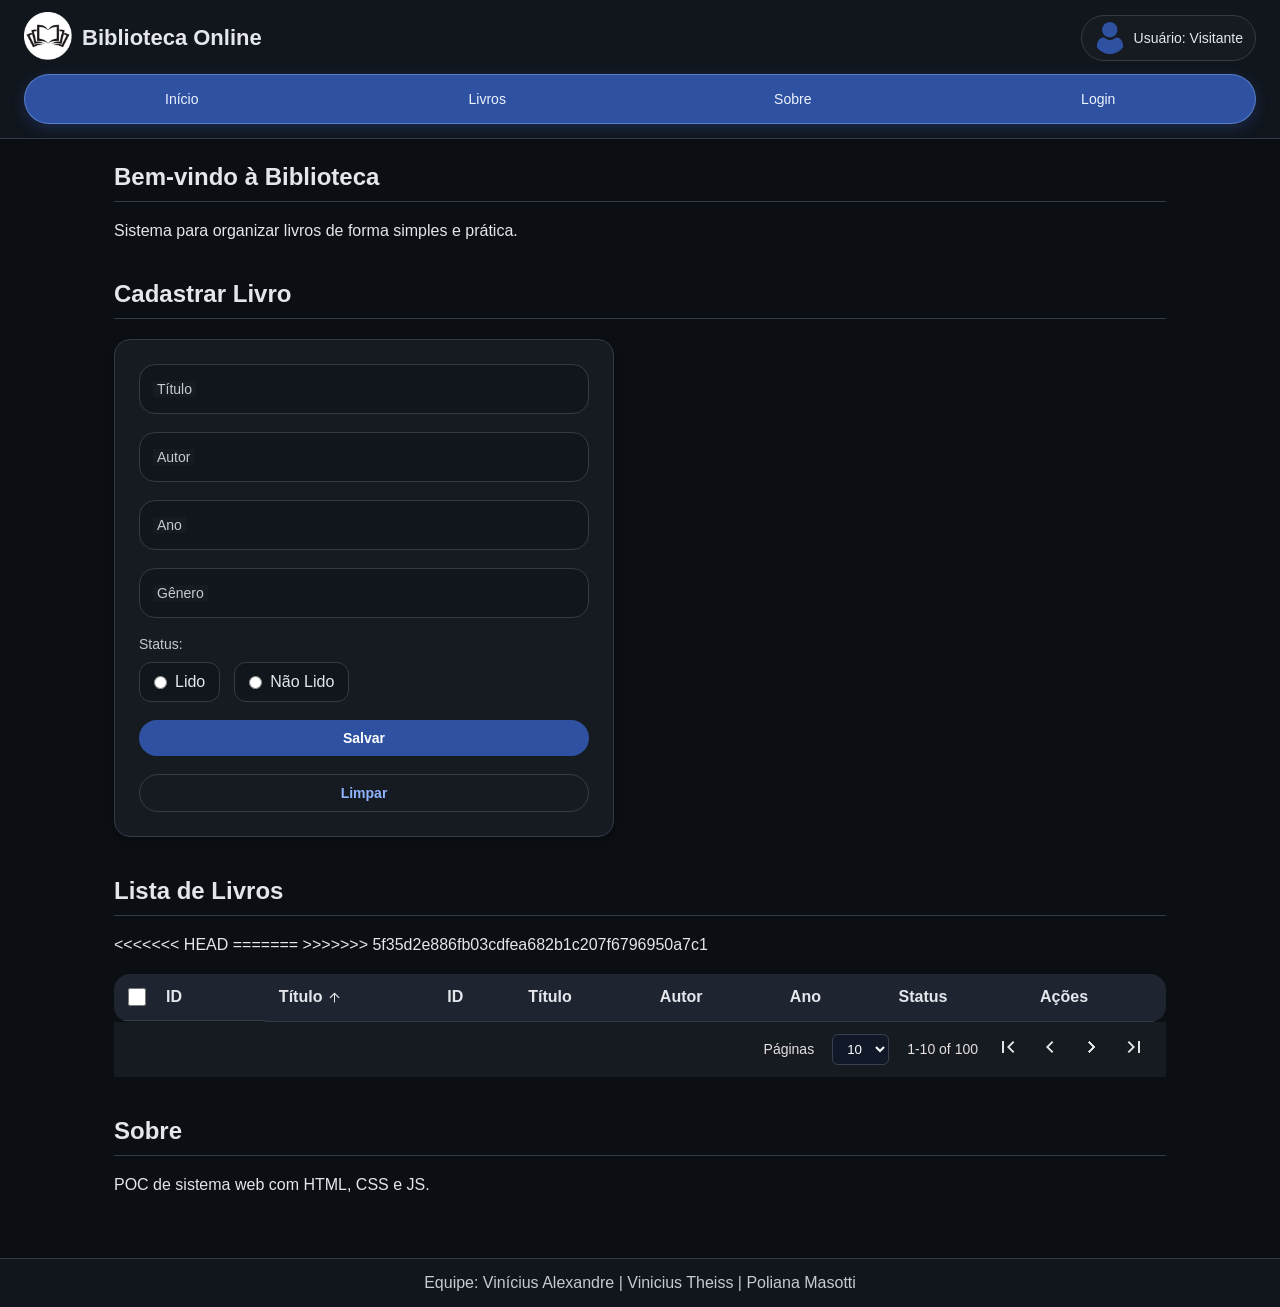
==== commit b9e08299: "resolve conflitos" ====
--- a/index.html
+++ b/index.html
@@ -165,9 +165,22 @@
 <thead>
 
 <tr>
+<<<<<<< HEAD
+<th class="coluna-id">
+  <input type="checkbox">
+  ID
+</th>
+<th onclick="trocarSeta()">
+<div class="titulo-header">
+Título
+<img id="seta" src="cima.png" width="15">
+</div>
+</th>
+=======
 
 <th>ID</th>
 <th>Título</th>
+>>>>>>> 5f35d2e886fb03cdfea682b1c207f6796950a7c1
 <th>Autor</th>
 <th>Ano</th>
 <th>Status</th>
@@ -177,10 +190,26 @@
 
 </thead>
 
+
 <tbody id="tabelaLivros"></tbody>
 
 </table>
-
+<div class="paginacao">
+  <span>Páginas</span>
+
+  <select>
+    <option>10</option>
+    <option>25</option>
+    <option>75</option>
+  </select>
+
+  <span>1-10 of 100</span>
+
+  <button> <img id="flecha" src= "voltar.png" alt="Voltar"> </button>
+  <button><img id="flecha" src= "voltarflecha.png" alt="voltar flecha"> </button>
+  <button><img id="flecha" src= "avancarflecha.png" alt="avancar flecha"> </button>
+  <button><img id="imagen" src= "avancar.png" alt="Avançar"> </button>
+</div>
 </section>
 
 <section id="sobre">
@@ -341,9 +370,16 @@
 let linha = `
 
 <tr>
+<<<<<<< HEAD
+  <td class="coluna-id">
+  <input type="checkbox" class="checkbox-livro">
+  ${index+1}
+</td>
+=======
 
 <td>${index+1}</td>
 
+>>>>>>> 5f35d2e886fb03cdfea682b1c207f6796950a7c1
 <td>${livro.titulo}</td>
 
 <td>${livro.autor}</td>
--- a/style.css
+++ b/style.css
@@ -471,6 +471,136 @@
 color:var(--on-surface-variant);
 }
 
+<<<<<<< HEAD
+/* ================= LOGIN ================= */
+
+#telalogin{
+display:flex;
+flex-direction:column;
+align-items:center;
+justify-content:center;
+height:100vh;
+background:var(--fundo);
+}
+
+#telalogin form{
+background:var(--surface-container);
+padding:30px;
+border-radius:16px;
+width:300px;
+box-shadow:0 2px 8px rgba(0,0,0,0.25);
+}
+
+#telalogin h2{
+margin-bottom:20px;
+border:none;
+}
+
+#telalogin .inputlogin{
+width:100%;
+padding:10px;
+margin-bottom:15px;
+background:var(--surface);
+border:1px solid var(--outline);
+border-radius:12px;
+color:var(--on-surface);
+}
+
+#telalogin button{
+width:100%;
+padding:10px;
+margin-top:5px;
+background:var(--primary-container);
+color:var(--surface-container-high);
+border:none;
+border-radius:999px;
+cursor:pointer;
+}
+
+#telalogin a{
+color:var(--primary);
+font-size:12px;
+text-decoration:none;
+}
+
+#telalogin a:hover{
+text-decoration:underline;
+}
+
+/* CHECKBOX */
+#telalogin div{
+display:flex;
+align-items:center;
+gap:5px;
+margin-bottom:10px;
+}
+/* Ordenação */
+.titulo-header {
+  display: flex;
+  align-items: center;
+  gap: 5px;
+  cursor: pointer;
+}
+
+.titulo-header img {
+  width: 15px;
+  height: 15px;
+}
+/* Paginação */
+.paginacao {
+  display: flex;
+  justify-content: flex-end;
+  align-items: center;
+  gap: 18px;
+  padding: 12px 20px;
+  background:var(--surface-container);
+  color: #e5dfdf;
+  font-size: 14px;
+}
+
+.paginacao select {
+  background-color: #111827;
+  color: white;
+  border: 1px solid #374151;
+  padding: 6px 10px;
+  border-radius: 6px;
+}
+.paginacao select:focus {
+  outline: none;
+}
+
+.paginacao button {
+  border: none;
+  background: transparent;
+  font-size: 18px;
+  cursor: pointer;
+  color: #333;
+}
+
+.paginacao button:hover {
+  color: #2f55aa;
+}
+
+/* Checkbox */
+.checkbox-livro {
+  width: 18px;
+  height: 18px;
+  accent-color: #3b82f6;
+  cursor: pointer;
+}
+.coluna-id{
+display:flex;
+align-items:center;
+gap:20px;
+}
+input[type="checkbox"]{
+width:18px;
+height:18px;
+cursor:pointer;
+accent-color:#3b82f6;
+}
+=======
+>>>>>>> 5f35d2e886fb03cdfea682b1c207f6796950a7c1
 /* RESPONSIVO */
 
 @media (max-width:768px){
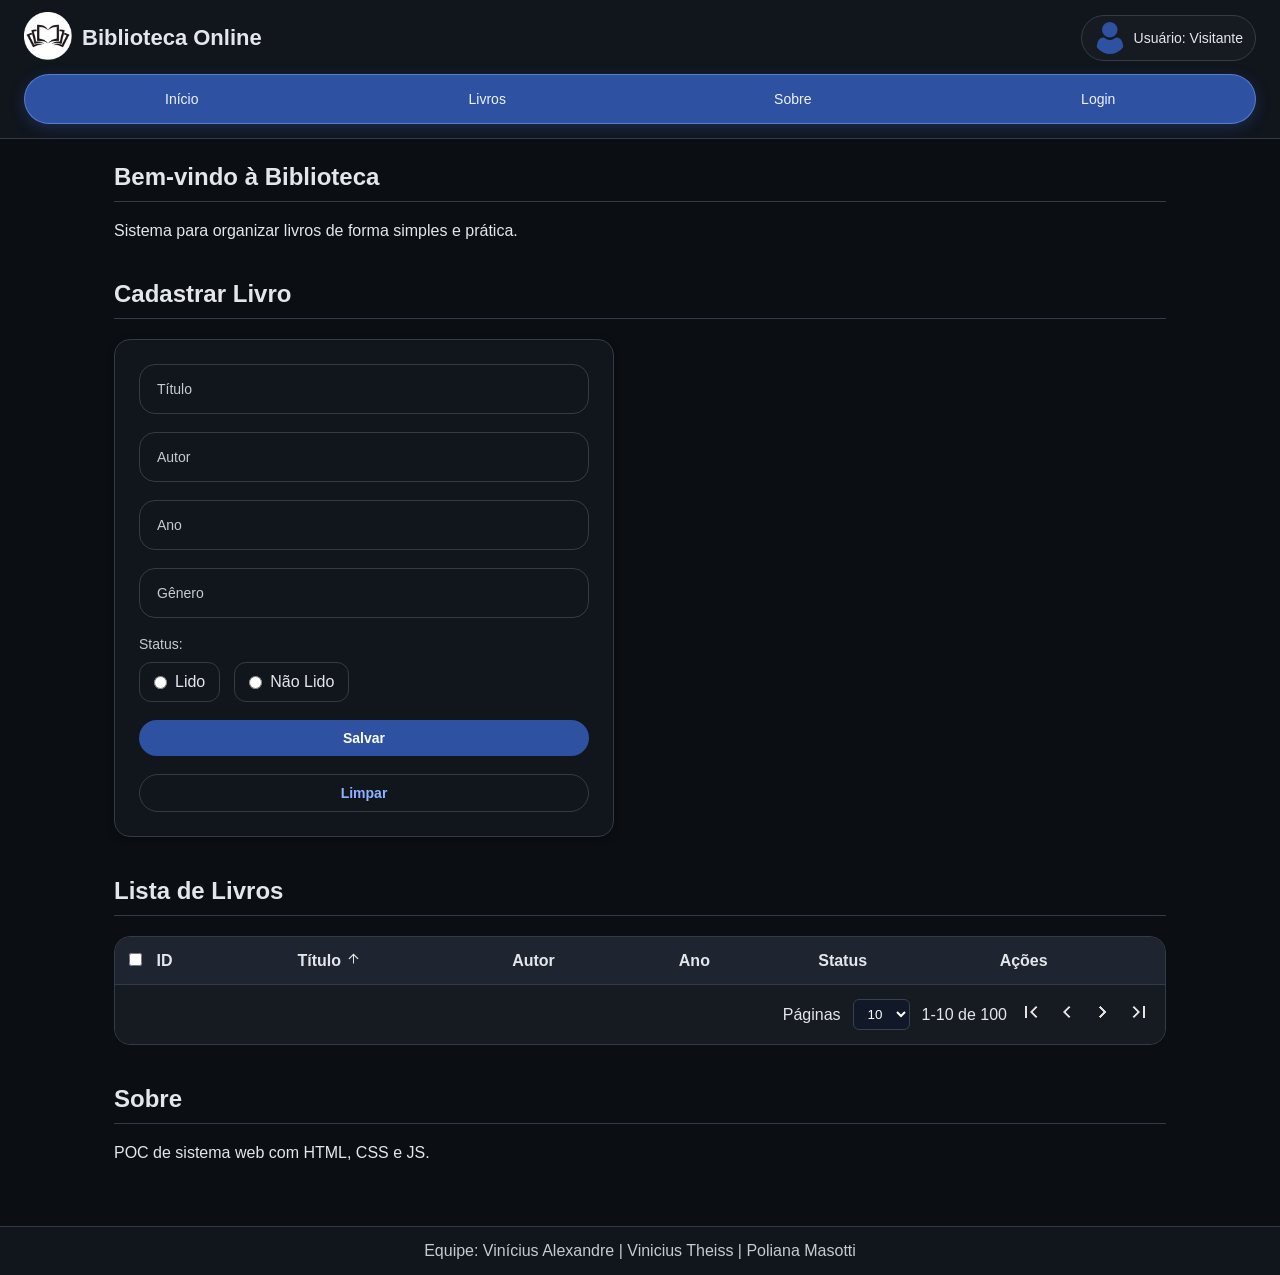
==== commit ea06c5aa: "Login + commits Poliana" ====
--- a/index.html
+++ b/index.html
@@ -160,27 +160,24 @@
 
 <h2>Lista de Livros</h2>
 
+<div class="tabela-container">
 <table>
 
 <thead>
 
+<!--Poliana Checkbox-->
 <tr>
-<<<<<<< HEAD
 <th class="coluna-id">
-  <input type="checkbox">
-  ID
+<input type="checkbox"> ID
 </th>
+
 <th onclick="trocarSeta()">
 <div class="titulo-header">
 Título
 <img id="seta" src="cima.png" width="15">
 </div>
 </th>
-=======
-
-<th>ID</th>
-<th>Título</th>
->>>>>>> 5f35d2e886fb03cdfea682b1c207f6796950a7c1
+
 <th>Autor</th>
 <th>Ano</th>
 <th>Status</th>
@@ -190,10 +187,11 @@
 
 </thead>
 
-
 <tbody id="tabelaLivros"></tbody>
 
 </table>
+
+<!--Parte da Poliana: paginação-->
 <div class="paginacao">
   <span>Páginas</span>
 
@@ -203,13 +201,15 @@
     <option>75</option>
   </select>
 
-  <span>1-10 of 100</span>
+  <span>1-10 de 100</span>
 
   <button> <img id="flecha" src= "voltar.png" alt="Voltar"> </button>
   <button><img id="flecha" src= "voltarflecha.png" alt="voltar flecha"> </button>
   <button><img id="flecha" src= "avancarflecha.png" alt="avancar flecha"> </button>
   <button><img id="imagen" src= "avancar.png" alt="Avançar"> </button>
 </div>
+</div>
+
 </section>
 
 <section id="sobre">
@@ -367,42 +367,46 @@
 
 livros.forEach((livro, index)=>{
 
+//Parte da poliana setaTitulo
+let setaPraCima = true;
+
+function trocarSeta() {
+  const seta = document.getElementById("seta");
+
+  if (setaPraCima) {
+    seta.src = "cima.png";
+  } else {
+    seta.src = "baixo.png";
+  }
+
+  setaPraCima = !setaPraCima;
+}
+
+//Parte da poliana checkbox
 let linha = `
 
 <tr>
-<<<<<<< HEAD
-  <td class="coluna-id">
-  <input type="checkbox" class="checkbox-livro">
-  ${index+1}
+
+<td class="coluna-id">
+<input type="checkbox" class="checkbox-livro">
+${index+1}
 </td>
-=======
-
-<td>${index+1}</td>
-
->>>>>>> 5f35d2e886fb03cdfea682b1c207f6796950a7c1
+
+
 <td>${livro.titulo}</td>
-
 <td>${livro.autor}</td>
-
 <td>${livro.ano}</td>
-
-<td>${livro.status}</td>
+<td>${livro.status || "Lido"}</td>
 
 <td>
-
-<button onclick="editar(${index})">
-Editar
-</button>
-
-<button onclick="excluir(${index})">
-Excluir
-</button>
-
+<button onclick="editar(${index})">Editar</button>
+<button onclick="excluir(${index})">Excluir</button>
 </td>
 
 </tr>
-
 `;
+
+
 
 tabela.innerHTML += linha;
 
--- a/style.css
+++ b/style.css
@@ -226,25 +226,16 @@
 
 /* FORM */
 
-#formLivro{
-
-display:flex;
-
-flex-direction:column;
-
-gap:18px;
-
-max-width:500px;
-
-background:var(--surface-container);
-
-padding:24px;
-
-border-radius:16px;
-
-border:1px solid var(--outline);
-
-box-shadow:0 2px 8px rgba(0,0,0,0.25);
+#formLivro {
+    display: flex;
+    flex-direction: column;
+    gap: 18px;
+    max-width: 500px;
+    background: var(--surface);
+    padding: 24px;
+    border-radius: 16px;
+    border: 1px solid var(--outline);
+    box-shadow: 0 2px 8px rgba(0, 0, 0, 0.25);
 }
 
 /* FLOATING LABEL */
@@ -275,47 +266,33 @@
 transition:0.2s;
 }
 
-.textfield input:focus{
-
-border-color:var(--primary);
-
-box-shadow:0 4px 8px rgba(143,179,255,0.12);
-}
-
-.textfield label{
-
-position:absolute;
-
-left:14px;
-
-top:50%;
-
-transform:translateY(-50%);
-
-padding:0 4px;
-
-font-size:14px;
-
-color:var(--on-surface-variant);
-
-background:var(--surface-container);
-
-pointer-events:none;
-
-transition:0.2s ease;
+.textfield input:focus {
+    border-color: var(--primary);
+    box-shadow: 0 4px 8px rgba(143, 179, 255, 0.12);
+}
+
+.textfield label {
+    position: absolute;
+    left: 14px;
+    top: 50%;
+    transform: translateY(-50%);
+    padding: 0 4px;
+    font-size: 14px;
+    color: var(--on-surface-variant);
+    background: transparent;
+    pointer-events: none;
+    transition: 0.2s ease;
 }
 
 .textfield input:focus + label,
-.textfield input:not(:placeholder-shown) + label{
-
-top:0;
-
-transform:translateY(-50%);
-
-font-size:12px;
-
-color:var(--primary);
-}
+.textfield input:not(:placeholder-shown) + label {
+    top: 0;
+    transform: translateY(-50%);
+    font-size: 12px;
+    color: var(--primary);
+    background: var(--surface);
+}
+
 
 /* STATUS */
 
@@ -408,13 +385,20 @@
 
 /* TABELA */
 
-table{
-width:100%;
-border-collapse:collapse;
-margin-top:20px;
-background:var(--surface-container);
-border-radius:16px;
-overflow:hidden;
+table {
+    width: 100%;
+    border-collapse: collapse;
+    background: transparent;
+    border-radius: 0;
+    margin-top: 0;
+}
+
+.tabela-container {
+    background: var(--surface-container);
+    border-radius: 16px;
+    overflow: hidden;
+    border: 1px solid var(--outline);
+    margin-top: 20px;
 }
 
 thead{
@@ -471,91 +455,88 @@
 color:var(--on-surface-variant);
 }
 
-<<<<<<< HEAD
-/* ================= LOGIN ================= */
-
-#telalogin{
-display:flex;
-flex-direction:column;
-align-items:center;
-justify-content:center;
-height:100vh;
-background:var(--fundo);
-}
-
-#telalogin form{
-background:var(--surface-container);
-padding:30px;
-border-radius:16px;
-width:300px;
-box-shadow:0 2px 8px rgba(0,0,0,0.25);
-}
-
-#telalogin h2{
-margin-bottom:20px;
-border:none;
-}
-
-#telalogin .inputlogin{
-width:100%;
-padding:10px;
-margin-bottom:15px;
-background:var(--surface);
-border:1px solid var(--outline);
-border-radius:12px;
-color:var(--on-surface);
-}
-
-#telalogin button{
-width:100%;
-padding:10px;
-margin-top:5px;
-background:var(--primary-container);
-color:var(--surface-container-high);
-border:none;
-border-radius:999px;
-cursor:pointer;
-}
-
-#telalogin a{
-color:var(--primary);
-font-size:12px;
-text-decoration:none;
-}
-
-#telalogin a:hover{
-text-decoration:underline;
-}
-
-/* CHECKBOX */
-#telalogin div{
-display:flex;
-align-items:center;
-gap:5px;
-margin-bottom:10px;
-}
-/* Ordenação */
-.titulo-header {
-  display: flex;
-  align-items: center;
-  gap: 5px;
-  cursor: pointer;
-}
-
-.titulo-header img {
-  width: 15px;
-  height: 15px;
-}
+
+.body-login {
+    display: flex;
+    justify-content: center;
+    align-items: center;
+    min-height: 100vh;
+    padding: 20px;
+}
+
+#telalogin {
+    width: 100%;
+    max-width: 500px;
+}
+
+#telalogin h2 {
+    text-align: center;
+    border-bottom: none;
+    margin-bottom: 24px;
+    font-size: 24px;
+}
+
+#telalogin .textfield input {
+    font-size: 14px;
+}
+
+
+.opcoes-login {
+    display: flex;
+    justify-content: space-between;
+    align-items: center;
+    width: 100%;
+    margin: 5px 0 15px 0;
+}
+
+.lembreme-container {
+    display: flex;
+    align-items: center;
+    gap: 8px;
+}
+
+#esquecisenha {
+    background: transparent ;
+    color: var(--primary) ;
+    padding: 8px 16px ;
+    border-radius: 999px ;
+    font-weight: 700 ;
+    font-size: 13px ;
+    cursor: pointer;
+    white-space: nowrap;
+    transition: 0.2s;
+}
+
+#esquecisenha:hover {
+    filter: brightness(1.12);
+}
+
+#btnLogin {
+    padding: 12px 20px;
+    border: none;
+    border-radius: 999px;
+    cursor: pointer;
+    font-weight: 700;
+    font-size: 14px;
+    background: var(--primary-container);
+    color: white;
+    transition: 0.2s;
+    width: 100%;
+}
+
+#btnLogin:hover {
+    filter: brightness(1.12);
+}
+
+/* Parte da Poliana */
 /* Paginação */
 .paginacao {
-  display: flex;
-  justify-content: flex-end;
-  align-items: center;
-  gap: 18px;
-  padding: 12px 20px;
-  background:var(--surface-container);
-  color: #e5dfdf;
-  font-size: 14px;
+    display: flex;
+    justify-content: flex-end;
+    align-items: center;
+    gap: 12px;
+    padding: 14px;
+    background: var(--surface-container);
 }
 
 .paginacao select {
@@ -582,25 +563,21 @@
 }
 
 /* Checkbox */
-.checkbox-livro {
-  width: 18px;
-  height: 18px;
-  accent-color: #3b82f6;
-  cursor: pointer;
-}
 .coluna-id{
-display:flex;
-align-items:center;
-gap:20px;
-}
-input[type="checkbox"]{
-width:18px;
-height:18px;
-cursor:pointer;
-accent-color:#3b82f6;
-}
-=======
->>>>>>> 5f35d2e886fb03cdfea682b1c207f6796950a7c1
+white-space:nowrap;
+}
+
+.coluna-id input{
+margin-right:10px;
+}
+
+tr:last-child td {
+    border-bottom: 1px solid var(--outline);
+}
+
+
+
+
 /* RESPONSIVO */
 
 @media (max-width:768px){
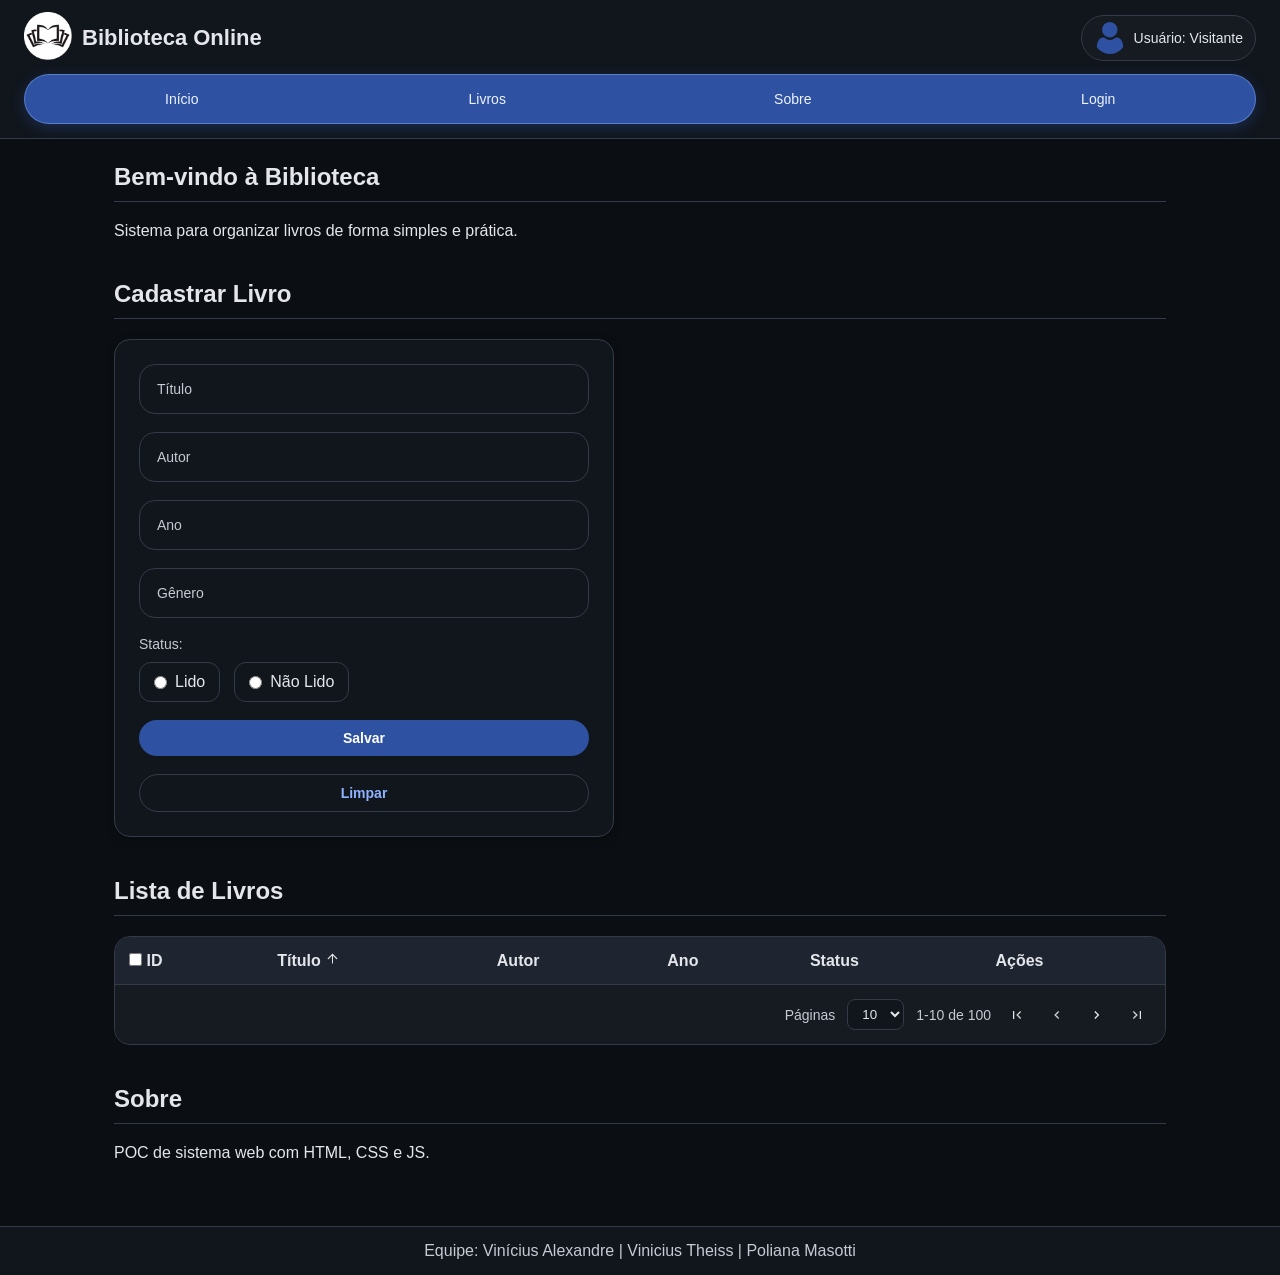
==== commit 0f5a8353: "pagina login + poliana" ====
--- a/index.html
+++ b/index.html
@@ -34,8 +34,6 @@
 
 <form id="formLivro">
 
-<!-- TÍTULO -->
-
 <div class="textfield">
 
 <input
@@ -51,8 +49,6 @@
 
 </div>
 
-<!-- AUTOR -->
-
 <div class="textfield">
 
 <input
@@ -68,8 +64,6 @@
 
 </div>
 
-<!-- ANO -->
-
 <div class="textfield">
 
 <input
@@ -85,8 +79,6 @@
 
 </div>
 
-<!-- GÊNERO -->
-
 <div class="textfield">
 
 <input
@@ -101,8 +93,6 @@
 </label>
 
 </div>
-
-<!-- STATUS -->
 
 <div class="status-container">
 
@@ -161,53 +151,51 @@
 <h2>Lista de Livros</h2>
 
 <div class="tabela-container">
-<table>
-
-<thead>
-
-<!--Poliana Checkbox-->
-<tr>
-<th class="coluna-id">
-<input type="checkbox"> ID
-</th>
-
-<th onclick="trocarSeta()">
-<div class="titulo-header">
-Título
-<img id="seta" src="cima.png" width="15">
-</div>
-</th>
-
-<th>Autor</th>
-<th>Ano</th>
-<th>Status</th>
-<th>Ações</th>
-
-</tr>
-
-</thead>
-
-<tbody id="tabelaLivros"></tbody>
-
-</table>
-
-<!--Parte da Poliana: paginação-->
-<div class="paginacao">
-  <span>Páginas</span>
-
-  <select>
-    <option>10</option>
-    <option>25</option>
-    <option>75</option>
-  </select>
-
-  <span>1-10 de 100</span>
-
-  <button> <img id="flecha" src= "voltar.png" alt="Voltar"> </button>
-  <button><img id="flecha" src= "voltarflecha.png" alt="voltar flecha"> </button>
-  <button><img id="flecha" src= "avancarflecha.png" alt="avancar flecha"> </button>
-  <button><img id="imagen" src= "avancar.png" alt="Avançar"> </button>
-</div>
+  <table>
+
+  <thead>
+
+  <tr>
+  <th class="coluna-id">
+  <input type="checkbox"> ID
+  </th>
+
+  <th onclick="trocarSeta()">
+  <div class="titulo-header">
+  Título
+  <img id="seta" src="cima.png" width="15">
+  </div>
+  </th>
+
+  <th>Autor</th>
+  <th>Ano</th>
+  <th>Status</th>
+  <th>Ações</th>
+
+  </tr>
+
+  </thead>
+
+  <tbody id="tabelaLivros"></tbody>
+
+  </table>
+
+  <div class="paginacao">
+    <span>Páginas</span>
+
+    <select>
+      <option>10</option>
+      <option>25</option>
+      <option>75</option>
+    </select>
+
+    <span>1-10 de 100</span>
+
+    <button> <img id="flecha" src= "voltar.png" alt="Voltar"> </button>
+    <button><img id="flecha" src= "voltarflecha.png" alt="voltar flecha"> </button>
+    <button><img id="flecha" src= "avancarflecha.png" alt="avancar flecha"> </button>
+    <button><img id="imagen" src= "avancar.png" alt="Avançar"> </button>
+  </div>
 </div>
 
 </section>
--- a/style.css
+++ b/style.css
@@ -226,16 +226,16 @@
 
 /* FORM */
 
-#formLivro {
-    display: flex;
-    flex-direction: column;
-    gap: 18px;
-    max-width: 500px;
-    background: var(--surface);
-    padding: 24px;
-    border-radius: 16px;
-    border: 1px solid var(--outline);
-    box-shadow: 0 2px 8px rgba(0, 0, 0, 0.25);
+#formLivro{
+display: flex;
+flex-direction: column;
+gap: 18px;
+max-width: 500px;
+background: var(--surface);
+padding: 24px;
+border-radius: 16px;
+border: 1px solid var(--outline);
+box-shadow: 0 2px 8px rgba(0, 0, 0, 0.25);
 }
 
 /* FLOATING LABEL */
@@ -266,33 +266,41 @@
 transition:0.2s;
 }
 
-.textfield input:focus {
-    border-color: var(--primary);
-    box-shadow: 0 4px 8px rgba(143, 179, 255, 0.12);
-}
-
-.textfield label {
-    position: absolute;
-    left: 14px;
-    top: 50%;
-    transform: translateY(-50%);
-    padding: 0 4px;
-    font-size: 14px;
-    color: var(--on-surface-variant);
-    background: transparent;
-    pointer-events: none;
-    transition: 0.2s ease;
+.textfield input:focus{
+
+border-color:var(--primary);
+
+box-shadow:0 4px 8px rgba(143,179,255,0.12);
+}
+
+.textfield label{
+position: absolute;
+left: 14px;
+top: 50%;
+transform: translateY(-50%);
+padding: 0 4px;
+font-size: 14px;
+color: var(--on-surface-variant);
+background: transparent;
+pointer-events: none;
+transition: 0.2s ease;
+user-select: none;
+-webkit-user-select: none;
 }
 
 .textfield input:focus + label,
-.textfield input:not(:placeholder-shown) + label {
-    top: 0;
-    transform: translateY(-50%);
-    font-size: 12px;
-    color: var(--primary);
-    background: var(--surface);
-}
-
+.textfield input:not(:placeholder-shown) + label{
+top: 0;
+transform: translateY(-50%);
+font-size: 12px;
+color: var(--primary);
+background: var(--surface);
+}
+
+.textfield input::selection + label,
+.textfield input::selection {
+background: transparent;
+}
 
 /* STATUS */
 
@@ -383,22 +391,22 @@
 filter:brightness(1.12);
 }
 
-/* TABELA */
-
-table {
-    width: 100%;
-    border-collapse: collapse;
-    background: transparent;
-    border-radius: 0;
-    margin-top: 0;
-}
+/* TABELA E CONTAINER CONECTADO */
 
 .tabela-container {
-    background: var(--surface-container);
-    border-radius: 16px;
-    overflow: hidden;
-    border: 1px solid var(--outline);
-    margin-top: 20px;
+background: var(--surface-container);
+border-radius: 16px;
+overflow: hidden;
+border: 1px solid var(--outline);
+margin-top: 20px;
+}
+
+table{
+width:100%;
+border-collapse:collapse;
+margin-top:0;
+background:transparent;
+border-radius:0;
 }
 
 thead{
@@ -413,6 +421,51 @@
 
 tbody tr:hover{
 background:var(--surface-container-high);
+}
+
+/* PAGINAÇÃO CONECTADA */
+
+.paginacao {
+display: flex;
+justify-content: flex-end;
+align-items: center;
+gap: 12px;
+padding: 14px;
+background: var(--surface-container);
+font-size: 14px;
+color: var(--on-surface-variant);
+}
+
+.paginacao select {
+background: var(--surface);
+color: var(--on-surface);
+border: 1px solid var(--outline);
+padding: 6px 10px;
+border-radius: 8px;
+outline: none;
+cursor: pointer;
+}
+
+.paginacao button {
+background: transparent;
+border: none;
+cursor: pointer;
+display: flex;
+align-items: center;
+justify-content: center;
+padding: 6px;
+border-radius: 50%;
+transition: 0.2s;
+}
+
+.paginacao button:hover {
+background: var(--surface-container-high);
+}
+
+.paginacao button img {
+width: 16px;
+height: 16px;
+object-fit: contain;
 }
 
 /* BOTÕES TABELA */
@@ -455,128 +508,99 @@
 color:var(--on-surface-variant);
 }
 
+/* OPÇÕES DE LOGIN */
+
+/* CENTRALIZAR CARD DE LOGIN */
+
 
 .body-login {
     display: flex;
     justify-content: center;
     align-items: center;
     min-height: 100vh;
+    margin: 0;
+}
+
+.body-login #formLivro{
+    margin: 0 auto;
+}
+
+#telalogin{
+    width: 100%;
+    max-width: 700px;
     padding: 20px;
 }
 
-#telalogin {
-    width: 100%;
-    max-width: 500px;
-}
-
-#telalogin h2 {
+#telalogin h2{
     text-align: center;
+    margin-bottom: 24px;
     border-bottom: none;
-    margin-bottom: 24px;
-    font-size: 24px;
-}
-
-#telalogin .textfield input {
-    font-size: 14px;
-}
-
+}
 
 .opcoes-login {
-    display: flex;
-    justify-content: space-between;
-    align-items: center;
-    width: 100%;
-    margin: 5px 0 15px 0;
+display: flex;
+justify-content: space-between;
+align-items: center;
+margin-top: 5px;
+font-size: 14px;
 }
 
 .lembreme-container {
-    display: flex;
-    align-items: center;
-    gap: 8px;
+display: flex;
+align-items: center;
+gap: 8px;
+}
+
+.lembreme-container input[type="checkbox"] {
+accent-color: var(--primary);
+width: 16px;
+height: 16px;
+cursor: pointer;
+}
+
+.lembreme-container label {
+color: var(--on-surface-variant);
+cursor: pointer;
+user-select: none;
 }
 
 #esquecisenha {
-    background: transparent ;
-    color: var(--primary) ;
-    padding: 8px 16px ;
-    border-radius: 999px ;
-    font-weight: 700 ;
-    font-size: 13px ;
-    cursor: pointer;
-    white-space: nowrap;
-    transition: 0.2s;
+background: transparent ;
+border: none ;
+color: var(--primary) ;
+font-weight: 500 ;
+font-size: 14px;
+padding: 0;
+cursor: pointer;
 }
 
 #esquecisenha:hover {
-    filter: brightness(1.12);
+text-decoration: underline;
+filter: brightness(1.2);
+}
+
+.botoes-login {
+margin-top: 10px;
+display: flex;
+flex-direction: column;
 }
 
 #btnLogin {
-    padding: 12px 20px;
-    border: none;
-    border-radius: 999px;
-    cursor: pointer;
-    font-weight: 700;
-    font-size: 14px;
-    background: var(--primary-container);
-    color: white;
-    transition: 0.2s;
-    width: 100%;
+padding: 12px 20px;
+border: none;
+border-radius: 999px;
+cursor: pointer;
+font-weight: 700;
+font-size: 14px;
+background: var(--primary-container);
+color: white;
+transition: 0.2s;
+width: 100%;
 }
 
 #btnLogin:hover {
-    filter: brightness(1.12);
-}
-
-/* Parte da Poliana */
-/* Paginação */
-.paginacao {
-    display: flex;
-    justify-content: flex-end;
-    align-items: center;
-    gap: 12px;
-    padding: 14px;
-    background: var(--surface-container);
-}
-
-.paginacao select {
-  background-color: #111827;
-  color: white;
-  border: 1px solid #374151;
-  padding: 6px 10px;
-  border-radius: 6px;
-}
-.paginacao select:focus {
-  outline: none;
-}
-
-.paginacao button {
-  border: none;
-  background: transparent;
-  font-size: 18px;
-  cursor: pointer;
-  color: #333;
-}
-
-.paginacao button:hover {
-  color: #2f55aa;
-}
-
-/* Checkbox */
-.coluna-id{
-white-space:nowrap;
-}
-
-.coluna-id input{
-margin-right:10px;
-}
-
-tr:last-child td {
-    border-bottom: 1px solid var(--outline);
-}
-
-
-
+filter: brightness(1.12);
+}
 
 /* RESPONSIVO */
 
@@ -592,6 +616,8 @@
 align-items:flex-start;
 }
 
+
+
 #formLivro{
 max-width:100%;
 }
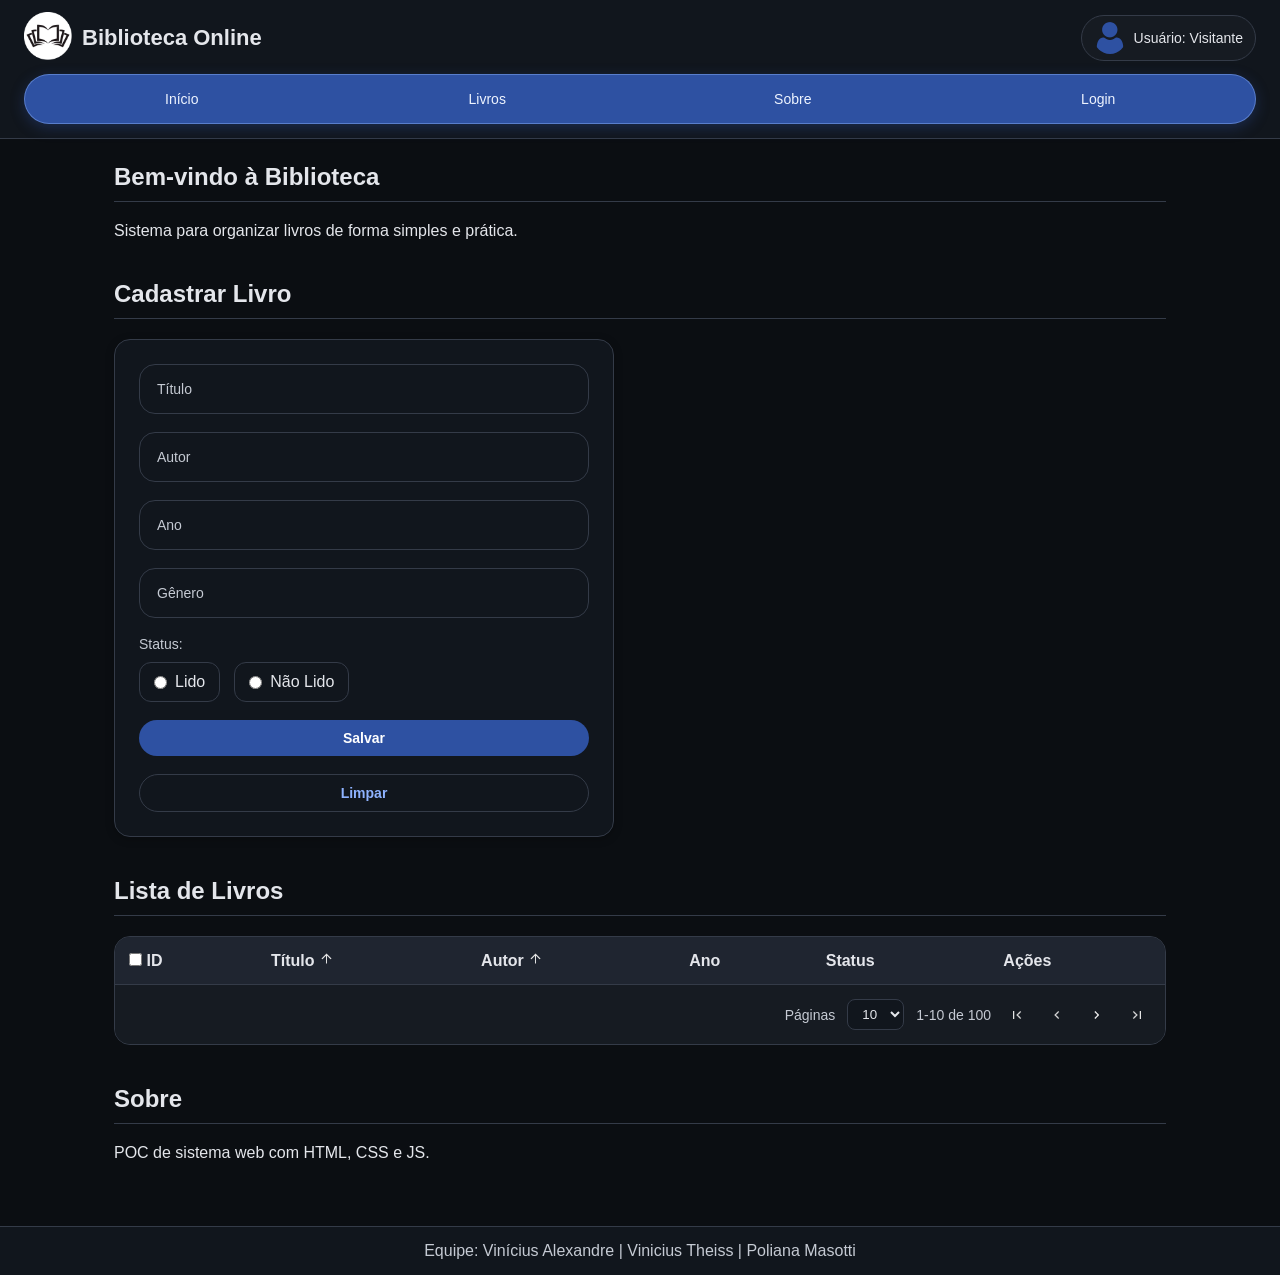
==== commit 1f7e0729: "Implement sorting functionality for book table" ====
--- a/index.html
+++ b/index.html
@@ -160,14 +160,19 @@
   <input type="checkbox"> ID
   </th>
 
-  <th onclick="trocarSeta()">
+  <th onclick="ordenarLivros('titulo', 'setaTitulo')">
   <div class="titulo-header">
   Título
-  <img id="seta" src="cima.png" width="15">
+  <img id="setaTitulo" src="cima.png" width="15">
   </div>
   </th>
 
-  <th>Autor</th>
+  <th onclick="ordenarLivros('autor', 'setaAutor')">
+  <div class="titulo-header">
+  Autor
+  <img id="setaAutor" src="cima.png" width="15">
+  </div>
+  </th>
   <th>Ano</th>
   <th>Status</th>
   <th>Ações</th>
@@ -254,6 +259,9 @@
 
 let editando = null;
 
+// Esta variável guarda qual será a próxima ordem usada na tabela: true significa crescente e false significa decrescente.
+let ordemCrescente = true;
+
 const form = document.getElementById("formLivro");
 
 const tabela = document.getElementById("tabelaLivros");
@@ -349,26 +357,32 @@
 
 // RENDER
 
+function ordenarLivros(campo, idSeta){
+livros.sort((livroA, livroB)=>{
+let textoA = livroA[campo] || "";
+let textoB = livroB[campo] || "";
+if(ordemCrescente){
+
+return textoA.localeCompare(textoB);
+
+}
+
+return textoB.localeCompare(textoA);
+
+});
+
+let seta = document.getElementById(idSeta);
+seta.src = ordemCrescente ? "cima.png" : "baixo.png";
+ordemCrescente = !ordemCrescente;
+renderTabela();
+
+}
+
 function renderTabela(){
 
 tabela.innerHTML = "";
 
 livros.forEach((livro, index)=>{
-
-//Parte da poliana setaTitulo
-let setaPraCima = true;
-
-function trocarSeta() {
-  const seta = document.getElementById("seta");
-
-  if (setaPraCima) {
-    seta.src = "cima.png";
-  } else {
-    seta.src = "baixo.png";
-  }
-
-  setaPraCima = !setaPraCima;
-}
 
 //Parte da poliana checkbox
 let linha = `
@@ -447,4 +461,4 @@
 </script>
 
 </body>
-</html>+</html>
